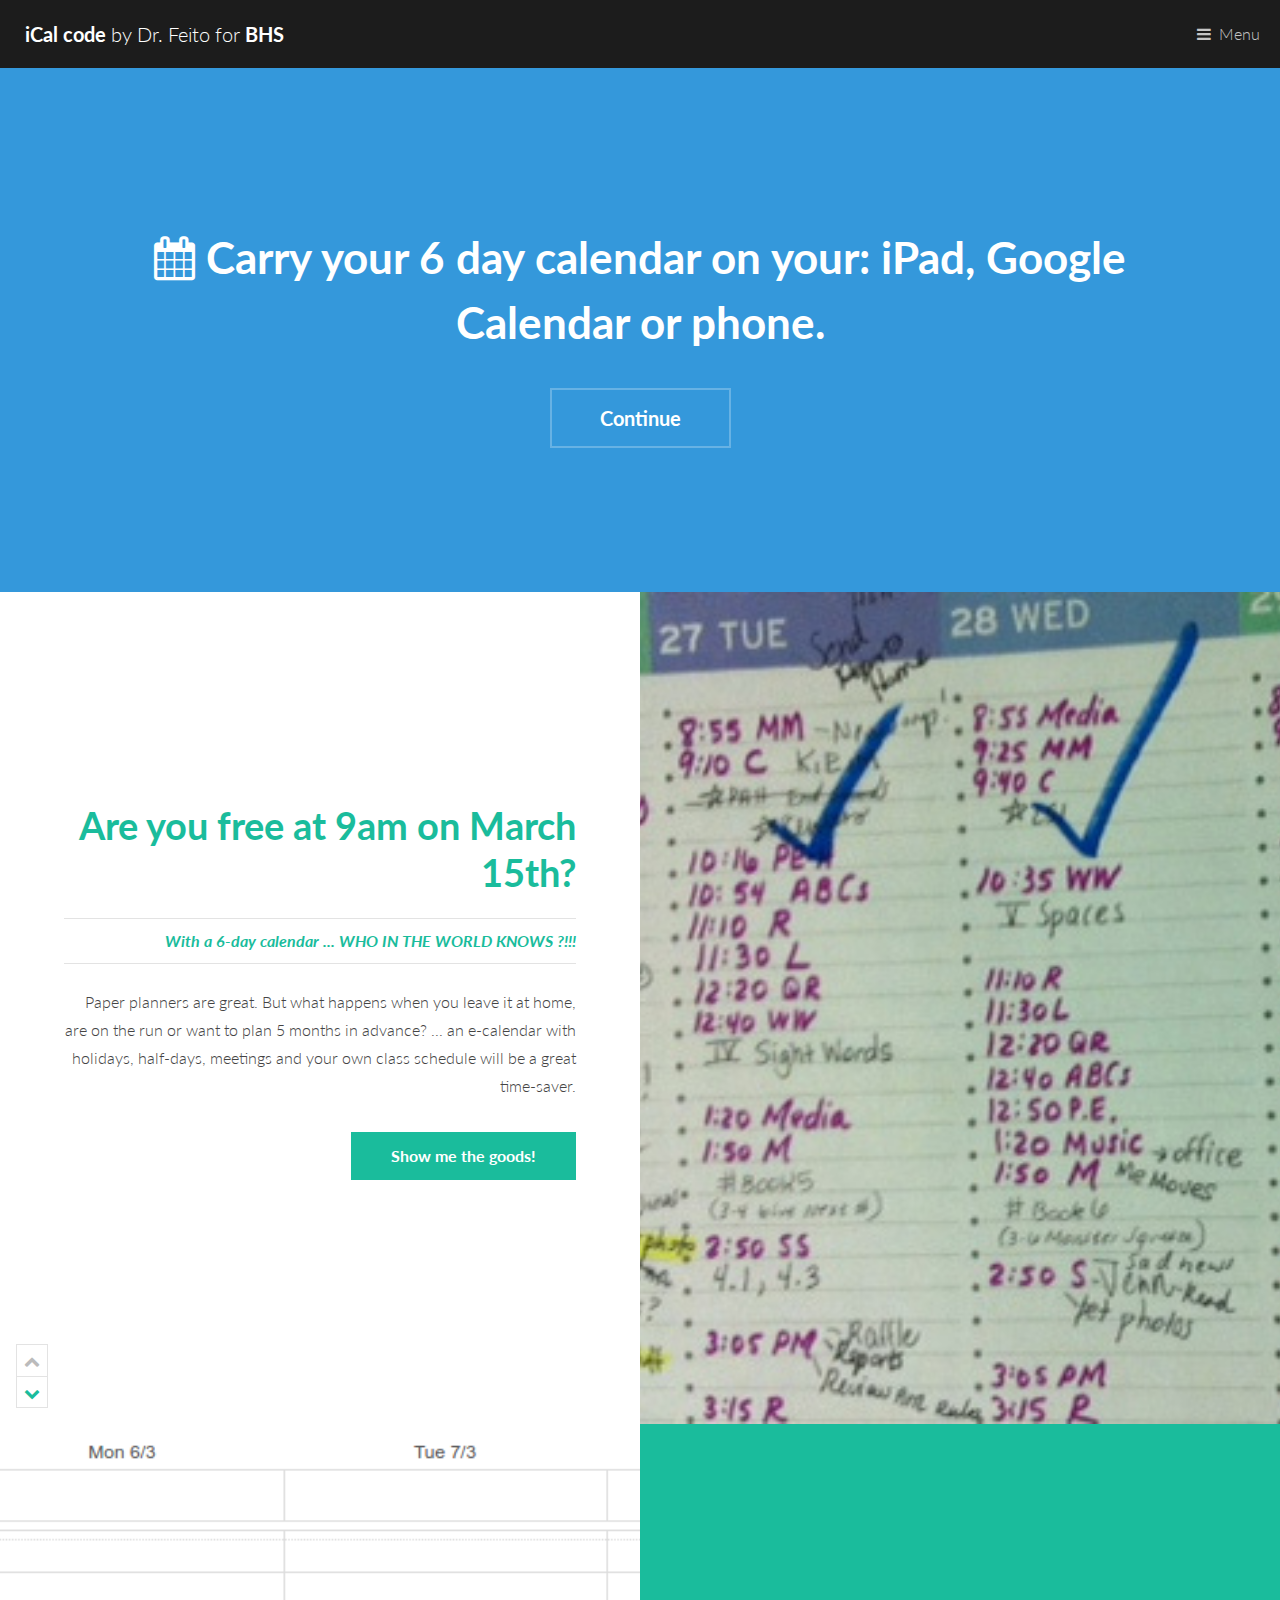
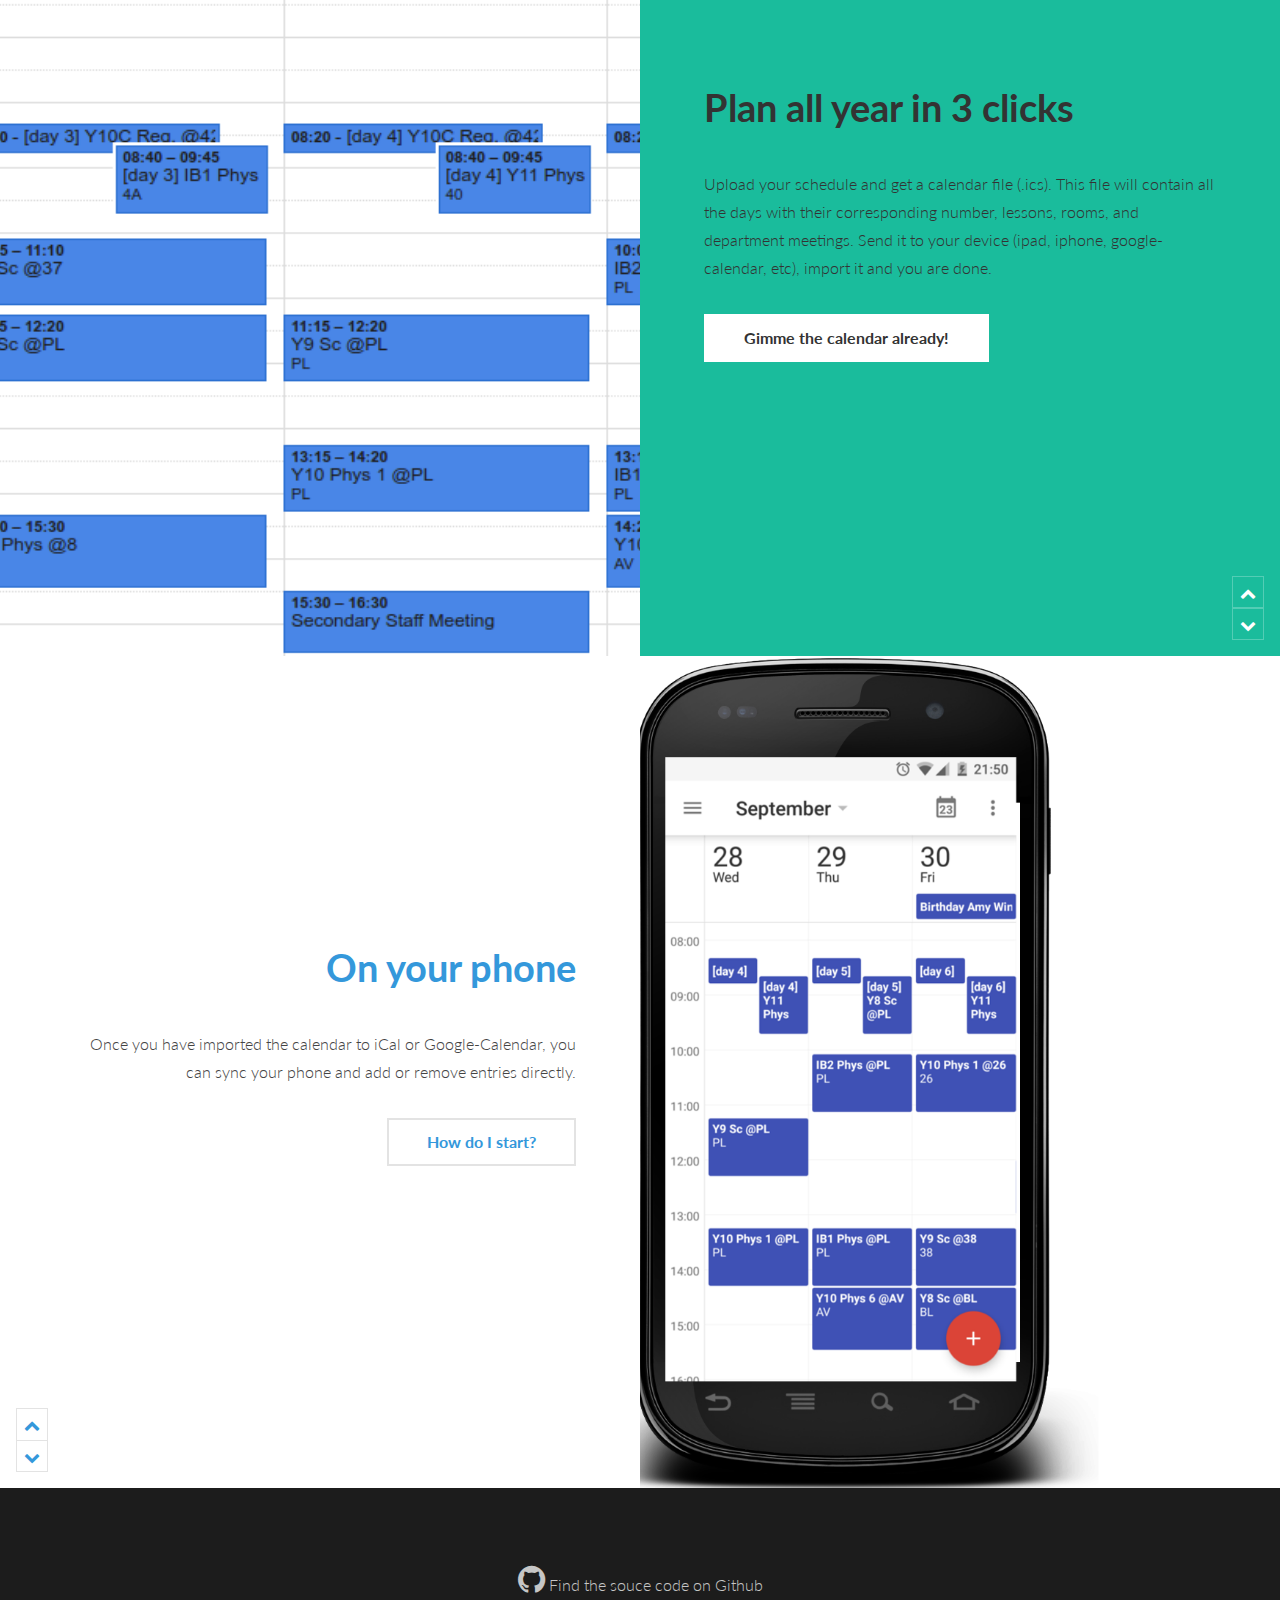
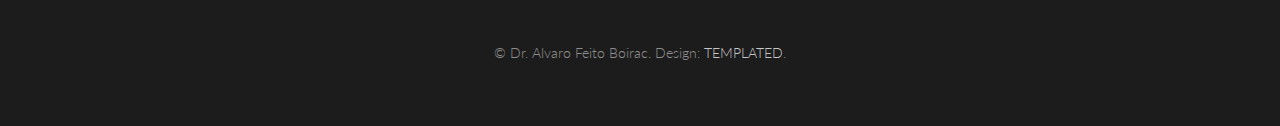
==== index.html @ 14b626ee "first commit of static website" ====
<!DOCTYPE HTML>
<!--
	Binary by TEMPLATED
	templated.co @templatedco
	Released for free under the Creative Commons Attribution 3.0 license (templated.co/license)
-->
<html>
	<head>
		<title>BHS - iCalendar</title>
		<meta charset="utf-8" />
		<meta name="viewport" content="width=device-width, initial-scale=1" />
		<link rel="stylesheet" href="assets/css/main.css" />
	</head>
	<body>

		<!-- Header -->
			<header id="header">
				<a href="index.html" class="logo"><strong>iCal code</strong> by Dr. Feito for <strong>BHS</strong></a>
				<nav>
					<a href="#menu">Menu</a>
				</nav>
			</header>


		<!-- Nav -->
			<nav id="menu">
				<ul class="links">
					<li><a href="/">Home</a></li>
					<li><a href="/get-started/">Get Calendar</a></li>
     				<li><a href="/help/">Help</a></li>
<!-- 					<li><a href="elements.html">Elements</a></li> -->
				</ul>
			</nav>

		<!-- Banner -->
			<section id="banner">
				<div class="inner">
					<h1>
						<span class="icon fa-calendar"></span> Carry your 6 day calendar on your:<br /> iPad, Google Calendar or phone.<br />
					</h1>
					<ul class="actions">
						<li><a href="#one" class="button alt scrolly big">Continue</a></li>
					</ul>
				</div>
			</section>

		<!-- One -->
			<article id="one" class="post style1">
				<div class="image">
					<img src="images/paper_calendar.jpg" alt="" data-position="25% right" />
				</div>
				<div class="content">
					<div class="inner">
						<header>
							<h2>Are you free at 9am on March 15th?</h2>
							<p class="info"><strong>With a 6-day calendar ... WHO IN THE WORLD KNOWS ?!!!</strong></p>
						</header>
						<p>Paper planners are great.  But what happens when you leave it at home, are on the run or want to plan 5 months in advance? ... an e-calendar with holidays, half-days, meetings and your own class schedule will be a great time-saver.</p>
						<ul class="actions">
							<li><a href="#two" class="button scrolly next"> Show me the goods!</a></li>
						</ul>
					</div>
					<div class="postnav">
						<a href="#" class="prev disabled"><span class="icon fa-chevron-up"></span></a>
						<a href="#two" class="scrolly next"><span class="icon fa-chevron-down"></span></a>
					</div>
				</div>
			</article>

		<!-- Two -->
			<article id="two" class="post invert style1 alt">
				<div class="image">
					<img src="images/calendar_google_cal.png" alt="" data-position="10% center" />
				</div>
				<div class="content">
					<div class="inner">
						<header>
							<h2><a href="getting_started.html" style="color:#333;">Plan all year in 3 clicks</a></h2>
<!-- 							<p class="info">3 days ago by <a href="#">Jane Doe</a></p> -->
						</header>
						<p style="color:#333;">Upload your schedule and get a calendar file (.ics).  This file will contain all the days with their corresponding number, lessons, rooms, and department meetings. Send it to your device (ipad, iphone, google-calendar, etc), import it and you are done. </p>
						<ul class="actions">
							<li><a href="getting_started.html" class="button"><span style="color:#333;">Gimme the calendar already!</span></a></li>
						</ul>
					</div>
					<div class="postnav">
						<a href="#one" class="scrolly prev"><span class="icon fa-chevron-up"></span></a>
						<a href="#three" class="scrolly next"><span class="icon fa-chevron-down"></span></a>
					</div>
				</div>
			</article>

		<!-- Three -->
			<article id="three" class="post style2">
				<div class="image">
					<img src="images/android_template.png" alt="" data-position="80% center" />
				</div>
				<div class="content">
					<div class="inner">
						<header>
							<h2><a href="getting_started.html">On your phone</a></h2>
<!-- 							<p class="info">3 days ago by <a href="#">Jane Doe</a></p> -->
						</header>
						<p>Once you have imported the calendar to iCal or Google-Calendar, you can sync your phone and add or remove entries directly.</p>
						<ul class="actions">
							<li><a href="getting_started.html" class="button alt">How do I start?</a></li>
						</ul>
					</div>
					<div class="postnav">
						<a href="#two" class="scrolly prev"><span class="icon fa-chevron-up"></span></a>
						<a href="#four" class="scrolly next"><span class="icon fa-chevron-down"></span></a>
					</div>
				</div>
			</article>

		<!-- Footer -->
			<footer id="footer">
				<ul class="icons">
					<li><a href="#" class="icon fa-github"><span class="label">Github</span></a> <a href="https://github.com/alphydan/bhs-ical"> Find the souce code on Github</a></li>
				</ul>
				<div class="copyright">
					&copy; Dr. Alvaro Feito Boirac. Design: <a href="https://templated.co">TEMPLATED</a>.
				</div>
			</footer>

		<!-- Scripts -->
			<script src="assets/js/jquery.min.js"></script>
			<script src="assets/js/jquery.scrolly.min.js"></script>
			<script src="assets/js/skel.min.js"></script>
			<script src="assets/js/util.js"></script>
			<script src="assets/js/main.js"></script>

	</body>
</html>
---- assets/css/main.css ----
@charset "UTF-8";
@import url(font-awesome.min.css);
@import url("https://fonts.googleapis.com/css?family=Lato:300,700,300italic,700italic");

/*
	Binary by TEMPLATED
	templated.co @templatedco
	Released for free under the Creative Commons Attribution 3.0 license (templated.co/license)
*/

/* Reset */

	html, body, div, span, applet, object, iframe, h1, h2, h3, h4, h5, h6, p, blockquote, pre, a, abbr, acronym, address, big, cite, code, del, dfn, em, img, ins, kbd, q, s, samp, small, strike, strong, sub, sup, tt, var, b, u, i, center, dl, dt, dd, ol, ul, li, fieldset, form, label, legend, table, caption, tbody, tfoot, thead, tr, th, td, article, aside, canvas, details, embed, figure, figcaption, footer, header, hgroup, menu, nav, output, ruby, section, summary, time, mark, audio, video {
		margin: 0;
		padding: 0;
		border: 0;
		font-size: 100%;
		font: inherit;
		vertical-align: baseline;
	}

	article, aside, details, figcaption, figure, footer, header, hgroup, menu, nav, section {
		display: block;
	}

	body {
		line-height: 1;
	}

	ol, ul {
		list-style: none;
	}

	blockquote, q {
		quotes: none;
	}

	blockquote:before, blockquote:after, q:before, q:after {
		content: '';
		content: none;
	}

	table {
		border-collapse: collapse;
		border-spacing: 0;
	}

	body {
		-webkit-text-size-adjust: none;
	}

/* Box Model */

	*, *:before, *:after {
		-moz-box-sizing: border-box;
		-webkit-box-sizing: border-box;
		box-sizing: border-box;
	}

/* Containers */

	.container {
		margin-left: auto;
		margin-right: auto;
	}

	.container.\31 25\25 {
		width: 100%;
		max-width: 100em;
		min-width: 80em;
	}

	.container.\37 5\25 {
		width: 60em;
	}

	.container.\35 0\25 {
		width: 40em;
	}

	.container.\32 5\25 {
		width: 20em;
	}

	.container {
		width: 80em;
	}

	@media screen and (max-width: 1680px) {

		.container.\31 25\25 {
			width: 100%;
			max-width: 100em;
			min-width: 80em;
		}

		.container.\37 5\25 {
			width: 60em;
		}

		.container.\35 0\25 {
			width: 40em;
		}

		.container.\32 5\25 {
			width: 20em;
		}

		.container {
			width: 80em;
		}

	}

	@media screen and (max-width: 1280px) {

		.container.\31 25\25 {
			width: 100%;
			max-width: 81.25em;
			min-width: 65em;
		}

		.container.\37 5\25 {
			width: 48.75em;
		}

		.container.\35 0\25 {
			width: 32.5em;
		}

		.container.\32 5\25 {
			width: 16.25em;
		}

		.container {
			width: 65em;
		}

	}

	@media screen and (max-width: 980px) {

		.container.\31 25\25 {
			width: 100%;
			max-width: 112.5%;
			min-width: 90%;
		}

		.container.\37 5\25 {
			width: 67.5%;
		}

		.container.\35 0\25 {
			width: 45%;
		}

		.container.\32 5\25 {
			width: 22.5%;
		}

		.container {
			width: 90%;
		}

	}

	@media screen and (max-width: 736px) {

		.container.\31 25\25 {
			width: 100%;
			max-width: 112.5%;
			min-width: 90%;
		}

		.container.\37 5\25 {
			width: 67.5%;
		}

		.container.\35 0\25 {
			width: 45%;
		}

		.container.\32 5\25 {
			width: 22.5%;
		}

		.container {
			width: 90% !important;
		}

	}

	@media screen and (max-width: 480px) {

		.container.\31 25\25 {
			width: 100%;
			max-width: 112.5%;
			min-width: 90%;
		}

		.container.\37 5\25 {
			width: 67.5%;
		}

		.container.\35 0\25 {
			width: 45%;
		}

		.container.\32 5\25 {
			width: 22.5%;
		}

		.container {
			width: 90% !important;
		}

	}

/* Grid */

	.row {
		border-bottom: solid 1px transparent;
		-moz-box-sizing: border-box;
		-webkit-box-sizing: border-box;
		box-sizing: border-box;
	}

	.row > * {
		float: left;
		-moz-box-sizing: border-box;
		-webkit-box-sizing: border-box;
		box-sizing: border-box;
	}

	.row:after, .row:before {
		content: '';
		display: block;
		clear: both;
		height: 0;
	}

	.row.uniform > * > :first-child {
		margin-top: 0;
	}

	.row.uniform > * > :last-child {
		margin-bottom: 0;
	}

	.row.\30 \25 > * {
		padding: 0 0 0 0em;
	}

	.row.\30 \25 {
		margin: 0 0 -1px 0em;
	}

	.row.uniform.\30 \25 > * {
		padding: 0em 0 0 0em;
	}

	.row.uniform.\30 \25 {
		margin: 0em 0 -1px 0em;
	}

	.row > * {
		padding: 0 0 0 2em;
	}

	.row {
		margin: 0 0 -1px -2em;
	}

	.row.uniform > * {
		padding: 2em 0 0 2em;
	}

	.row.uniform {
		margin: -2em 0 -1px -2em;
	}

	.row.\32 00\25 > * {
		padding: 0 0 0 4em;
	}

	.row.\32 00\25 {
		margin: 0 0 -1px -4em;
	}

	.row.uniform.\32 00\25 > * {
		padding: 4em 0 0 4em;
	}

	.row.uniform.\32 00\25 {
		margin: -4em 0 -1px -4em;
	}

	.row.\31 50\25 > * {
		padding: 0 0 0 3em;
	}

	.row.\31 50\25 {
		margin: 0 0 -1px -3em;
	}

	.row.uniform.\31 50\25 > * {
		padding: 3em 0 0 3em;
	}

	.row.uniform.\31 50\25 {
		margin: -3em 0 -1px -3em;
	}

	.row.\35 0\25 > * {
		padding: 0 0 0 1em;
	}

	.row.\35 0\25 {
		margin: 0 0 -1px -1em;
	}

	.row.uniform.\35 0\25 > * {
		padding: 1em 0 0 1em;
	}

	.row.uniform.\35 0\25 {
		margin: -1em 0 -1px -1em;
	}

	.row.\32 5\25 > * {
		padding: 0 0 0 0.5em;
	}

	.row.\32 5\25 {
		margin: 0 0 -1px -0.5em;
	}

	.row.uniform.\32 5\25 > * {
		padding: 0.5em 0 0 0.5em;
	}

	.row.uniform.\32 5\25 {
		margin: -0.5em 0 -1px -0.5em;
	}

	.\31 2u, .\31 2u\24 {
		width: 100%;
		clear: none;
		margin-left: 0;
	}

	.\31 1u, .\31 1u\24 {
		width: 91.6666666667%;
		clear: none;
		margin-left: 0;
	}

	.\31 0u, .\31 0u\24 {
		width: 83.3333333333%;
		clear: none;
		margin-left: 0;
	}

	.\39 u, .\39 u\24 {
		width: 75%;
		clear: none;
		margin-left: 0;
	}

	.\38 u, .\38 u\24 {
		width: 66.6666666667%;
		clear: none;
		margin-left: 0;
	}

	.\37 u, .\37 u\24 {
		width: 58.3333333333%;
		clear: none;
		margin-left: 0;
	}

	.\36 u, .\36 u\24 {
		width: 50%;
		clear: none;
		margin-left: 0;
	}

	.\35 u, .\35 u\24 {
		width: 41.6666666667%;
		clear: none;
		margin-left: 0;
	}

	.\34 u, .\34 u\24 {
		width: 33.3333333333%;
		clear: none;
		margin-left: 0;
	}

	.\33 u, .\33 u\24 {
		width: 25%;
		clear: none;
		margin-left: 0;
	}

	.\32 u, .\32 u\24 {
		width: 16.6666666667%;
		clear: none;
		margin-left: 0;
	}

	.\31 u, .\31 u\24 {
		width: 8.3333333333%;
		clear: none;
		margin-left: 0;
	}

	.\31 2u\24 + *,
	.\31 1u\24 + *,
	.\31 0u\24 + *,
	.\39 u\24 + *,
	.\38 u\24 + *,
	.\37 u\24 + *,
	.\36 u\24 + *,
	.\35 u\24 + *,
	.\34 u\24 + *,
	.\33 u\24 + *,
	.\32 u\24 + *,
	.\31 u\24 + * {
		clear: left;
	}

	.\-11u {
		margin-left: 91.66667%;
	}

	.\-10u {
		margin-left: 83.33333%;
	}

	.\-9u {
		margin-left: 75%;
	}

	.\-8u {
		margin-left: 66.66667%;
	}

	.\-7u {
		margin-left: 58.33333%;
	}

	.\-6u {
		margin-left: 50%;
	}

	.\-5u {
		margin-left: 41.66667%;
	}

	.\-4u {
		margin-left: 33.33333%;
	}

	.\-3u {
		margin-left: 25%;
	}

	.\-2u {
		margin-left: 16.66667%;
	}

	.\-1u {
		margin-left: 8.33333%;
	}

	@media screen and (max-width: 1680px) {

		.row > * {
			padding: 0 0 0 2em;
		}

		.row {
			margin: 0 0 -1px -2em;
		}

		.row.uniform > * {
			padding: 2em 0 0 2em;
		}

		.row.uniform {
			margin: -2em 0 -1px -2em;
		}

		.row.\32 00\25 > * {
			padding: 0 0 0 4em;
		}

		.row.\32 00\25 {
			margin: 0 0 -1px -4em;
		}

		.row.uniform.\32 00\25 > * {
			padding: 4em 0 0 4em;
		}

		.row.uniform.\32 00\25 {
			margin: -4em 0 -1px -4em;
		}

		.row.\31 50\25 > * {
			padding: 0 0 0 3em;
		}

		.row.\31 50\25 {
			margin: 0 0 -1px -3em;
		}

		.row.uniform.\31 50\25 > * {
			padding: 3em 0 0 3em;
		}

		.row.uniform.\31 50\25 {
			margin: -3em 0 -1px -3em;
		}

		.row.\35 0\25 > * {
			padding: 0 0 0 1em;
		}

		.row.\35 0\25 {
			margin: 0 0 -1px -1em;
		}

		.row.uniform.\35 0\25 > * {
			padding: 1em 0 0 1em;
		}

		.row.uniform.\35 0\25 {
			margin: -1em 0 -1px -1em;
		}

		.row.\32 5\25 > * {
			padding: 0 0 0 0.5em;
		}

		.row.\32 5\25 {
			margin: 0 0 -1px -0.5em;
		}

		.row.uniform.\32 5\25 > * {
			padding: 0.5em 0 0 0.5em;
		}

		.row.uniform.\32 5\25 {
			margin: -0.5em 0 -1px -0.5em;
		}

		.\31 2u\28xlarge\29, .\31 2u\24\28xlarge\29 {
			width: 100%;
			clear: none;
			margin-left: 0;
		}

		.\31 1u\28xlarge\29, .\31 1u\24\28xlarge\29 {
			width: 91.6666666667%;
			clear: none;
			margin-left: 0;
		}

		.\31 0u\28xlarge\29, .\31 0u\24\28xlarge\29 {
			width: 83.3333333333%;
			clear: none;
			margin-left: 0;
		}

		.\39 u\28xlarge\29, .\39 u\24\28xlarge\29 {
			width: 75%;
			clear: none;
			margin-left: 0;
		}

		.\38 u\28xlarge\29, .\38 u\24\28xlarge\29 {
			width: 66.6666666667%;
			clear: none;
			margin-left: 0;
		}

		.\37 u\28xlarge\29, .\37 u\24\28xlarge\29 {
			width: 58.3333333333%;
			clear: none;
			margin-left: 0;
		}

		.\36 u\28xlarge\29, .\36 u\24\28xlarge\29 {
			width: 50%;
			clear: none;
			margin-left: 0;
		}

		.\35 u\28xlarge\29, .\35 u\24\28xlarge\29 {
			width: 41.6666666667%;
			clear: none;
			margin-left: 0;
		}

		.\34 u\28xlarge\29, .\34 u\24\28xlarge\29 {
			width: 33.3333333333%;
			clear: none;
			margin-left: 0;
		}

		.\33 u\28xlarge\29, .\33 u\24\28xlarge\29 {
			width: 25%;
			clear: none;
			margin-left: 0;
		}

		.\32 u\28xlarge\29, .\32 u\24\28xlarge\29 {
			width: 16.6666666667%;
			clear: none;
			margin-left: 0;
		}

		.\31 u\28xlarge\29, .\31 u\24\28xlarge\29 {
			width: 8.3333333333%;
			clear: none;
			margin-left: 0;
		}

		.\31 2u\24\28xlarge\29 + *,
		.\31 1u\24\28xlarge\29 + *,
		.\31 0u\24\28xlarge\29 + *,
		.\39 u\24\28xlarge\29 + *,
		.\38 u\24\28xlarge\29 + *,
		.\37 u\24\28xlarge\29 + *,
		.\36 u\24\28xlarge\29 + *,
		.\35 u\24\28xlarge\29 + *,
		.\34 u\24\28xlarge\29 + *,
		.\33 u\24\28xlarge\29 + *,
		.\32 u\24\28xlarge\29 + *,
		.\31 u\24\28xlarge\29 + * {
			clear: left;
		}

		.\-11u\28xlarge\29 {
			margin-left: 91.66667%;
		}

		.\-10u\28xlarge\29 {
			margin-left: 83.33333%;
		}

		.\-9u\28xlarge\29 {
			margin-left: 75%;
		}

		.\-8u\28xlarge\29 {
			margin-left: 66.66667%;
		}

		.\-7u\28xlarge\29 {
			margin-left: 58.33333%;
		}

		.\-6u\28xlarge\29 {
			margin-left: 50%;
		}

		.\-5u\28xlarge\29 {
			margin-left: 41.66667%;
		}

		.\-4u\28xlarge\29 {
			margin-left: 33.33333%;
		}

		.\-3u\28xlarge\29 {
			margin-left: 25%;
		}

		.\-2u\28xlarge\29 {
			margin-left: 16.66667%;
		}

		.\-1u\28xlarge\29 {
			margin-left: 8.33333%;
		}

	}

	@media screen and (max-width: 1280px) {

		.row > * {
			padding: 0 0 0 1.5em;
		}

		.row {
			margin: 0 0 -1px -1.5em;
		}

		.row.uniform > * {
			padding: 1.5em 0 0 1.5em;
		}

		.row.uniform {
			margin: -1.5em 0 -1px -1.5em;
		}

		.row.\32 00\25 > * {
			padding: 0 0 0 3em;
		}

		.row.\32 00\25 {
			margin: 0 0 -1px -3em;
		}

		.row.uniform.\32 00\25 > * {
			padding: 3em 0 0 3em;
		}

		.row.uniform.\32 00\25 {
			margin: -3em 0 -1px -3em;
		}

		.row.\31 50\25 > * {
			padding: 0 0 0 2.25em;
		}

		.row.\31 50\25 {
			margin: 0 0 -1px -2.25em;
		}

		.row.uniform.\31 50\25 > * {
			padding: 2.25em 0 0 2.25em;
		}

		.row.uniform.\31 50\25 {
			margin: -2.25em 0 -1px -2.25em;
		}

		.row.\35 0\25 > * {
			padding: 0 0 0 0.75em;
		}

		.row.\35 0\25 {
			margin: 0 0 -1px -0.75em;
		}

		.row.uniform.\35 0\25 > * {
			padding: 0.75em 0 0 0.75em;
		}

		.row.uniform.\35 0\25 {
			margin: -0.75em 0 -1px -0.75em;
		}

		.row.\32 5\25 > * {
			padding: 0 0 0 0.375em;
		}

		.row.\32 5\25 {
			margin: 0 0 -1px -0.375em;
		}

		.row.uniform.\32 5\25 > * {
			padding: 0.375em 0 0 0.375em;
		}

		.row.uniform.\32 5\25 {
			margin: -0.375em 0 -1px -0.375em;
		}

		.\31 2u\28large\29, .\31 2u\24\28large\29 {
			width: 100%;
			clear: none;
			margin-left: 0;
		}

		.\31 1u\28large\29, .\31 1u\24\28large\29 {
			width: 91.6666666667%;
			clear: none;
			margin-left: 0;
		}

		.\31 0u\28large\29, .\31 0u\24\28large\29 {
			width: 83.3333333333%;
			clear: none;
			margin-left: 0;
		}

		.\39 u\28large\29, .\39 u\24\28large\29 {
			width: 75%;
			clear: none;
			margin-left: 0;
		}

		.\38 u\28large\29, .\38 u\24\28large\29 {
			width: 66.6666666667%;
			clear: none;
			margin-left: 0;
		}

		.\37 u\28large\29, .\37 u\24\28large\29 {
			width: 58.3333333333%;
			clear: none;
			margin-left: 0;
		}

		.\36 u\28large\29, .\36 u\24\28large\29 {
			width: 50%;
			clear: none;
			margin-left: 0;
		}

		.\35 u\28large\29, .\35 u\24\28large\29 {
			width: 41.6666666667%;
			clear: none;
			margin-left: 0;
		}

		.\34 u\28large\29, .\34 u\24\28large\29 {
			width: 33.3333333333%;
			clear: none;
			margin-left: 0;
		}

		.\33 u\28large\29, .\33 u\24\28large\29 {
			width: 25%;
			clear: none;
			margin-left: 0;
		}

		.\32 u\28large\29, .\32 u\24\28large\29 {
			width: 16.6666666667%;
			clear: none;
			margin-left: 0;
		}

		.\31 u\28large\29, .\31 u\24\28large\29 {
			width: 8.3333333333%;
			clear: none;
			margin-left: 0;
		}

		.\31 2u\24\28large\29 + *,
		.\31 1u\24\28large\29 + *,
		.\31 0u\24\28large\29 + *,
		.\39 u\24\28large\29 + *,
		.\38 u\24\28large\29 + *,
		.\37 u\24\28large\29 + *,
		.\36 u\24\28large\29 + *,
		.\35 u\24\28large\29 + *,
		.\34 u\24\28large\29 + *,
		.\33 u\24\28large\29 + *,
		.\32 u\24\28large\29 + *,
		.\31 u\24\28large\29 + * {
			clear: left;
		}

		.\-11u\28large\29 {
			margin-left: 91.66667%;
		}

		.\-10u\28large\29 {
			margin-left: 83.33333%;
		}

		.\-9u\28large\29 {
			margin-left: 75%;
		}

		.\-8u\28large\29 {
			margin-left: 66.66667%;
		}

		.\-7u\28large\29 {
			margin-left: 58.33333%;
		}

		.\-6u\28large\29 {
			margin-left: 50%;
		}

		.\-5u\28large\29 {
			margin-left: 41.66667%;
		}

		.\-4u\28large\29 {
			margin-left: 33.33333%;
		}

		.\-3u\28large\29 {
			margin-left: 25%;
		}

		.\-2u\28large\29 {
			margin-left: 16.66667%;
		}

		.\-1u\28large\29 {
			margin-left: 8.33333%;
		}

	}

	@media screen and (max-width: 980px) {

		.row > * {
			padding: 0 0 0 1.5em;
		}

		.row {
			margin: 0 0 -1px -1.5em;
		}

		.row.uniform > * {
			padding: 1.5em 0 0 1.5em;
		}

		.row.uniform {
			margin: -1.5em 0 -1px -1.5em;
		}

		.row.\32 00\25 > * {
			padding: 0 0 0 3em;
		}

		.row.\32 00\25 {
			margin: 0 0 -1px -3em;
		}

		.row.uniform.\32 00\25 > * {
			padding: 3em 0 0 3em;
		}

		.row.uniform.\32 00\25 {
			margin: -3em 0 -1px -3em;
		}

		.row.\31 50\25 > * {
			padding: 0 0 0 2.25em;
		}

		.row.\31 50\25 {
			margin: 0 0 -1px -2.25em;
		}

		.row.uniform.\31 50\25 > * {
			padding: 2.25em 0 0 2.25em;
		}

		.row.uniform.\31 50\25 {
			margin: -2.25em 0 -1px -2.25em;
		}

		.row.\35 0\25 > * {
			padding: 0 0 0 0.75em;
		}

		.row.\35 0\25 {
			margin: 0 0 -1px -0.75em;
		}

		.row.uniform.\35 0\25 > * {
			padding: 0.75em 0 0 0.75em;
		}

		.row.uniform.\35 0\25 {
			margin: -0.75em 0 -1px -0.75em;
		}

		.row.\32 5\25 > * {
			padding: 0 0 0 0.375em;
		}

		.row.\32 5\25 {
			margin: 0 0 -1px -0.375em;
		}

		.row.uniform.\32 5\25 > * {
			padding: 0.375em 0 0 0.375em;
		}

		.row.uniform.\32 5\25 {
			margin: -0.375em 0 -1px -0.375em;
		}

		.\31 2u\28medium\29, .\31 2u\24\28medium\29 {
			width: 100%;
			clear: none;
			margin-left: 0;
		}

		.\31 1u\28medium\29, .\31 1u\24\28medium\29 {
			width: 91.6666666667%;
			clear: none;
			margin-left: 0;
		}

		.\31 0u\28medium\29, .\31 0u\24\28medium\29 {
			width: 83.3333333333%;
			clear: none;
			margin-left: 0;
		}

		.\39 u\28medium\29, .\39 u\24\28medium\29 {
			width: 75%;
			clear: none;
			margin-left: 0;
		}

		.\38 u\28medium\29, .\38 u\24\28medium\29 {
			width: 66.6666666667%;
			clear: none;
			margin-left: 0;
		}

		.\37 u\28medium\29, .\37 u\24\28medium\29 {
			width: 58.3333333333%;
			clear: none;
			margin-left: 0;
		}

		.\36 u\28medium\29, .\36 u\24\28medium\29 {
			width: 50%;
			clear: none;
			margin-left: 0;
		}

		.\35 u\28medium\29, .\35 u\24\28medium\29 {
			width: 41.6666666667%;
			clear: none;
			margin-left: 0;
		}

		.\34 u\28medium\29, .\34 u\24\28medium\29 {
			width: 33.3333333333%;
			clear: none;
			margin-left: 0;
		}

		.\33 u\28medium\29, .\33 u\24\28medium\29 {
			width: 25%;
			clear: none;
			margin-left: 0;
		}

		.\32 u\28medium\29, .\32 u\24\28medium\29 {
			width: 16.6666666667%;
			clear: none;
			margin-left: 0;
		}

		.\31 u\28medium\29, .\31 u\24\28medium\29 {
			width: 8.3333333333%;
			clear: none;
			margin-left: 0;
		}

		.\31 2u\24\28medium\29 + *,
		.\31 1u\24\28medium\29 + *,
		.\31 0u\24\28medium\29 + *,
		.\39 u\24\28medium\29 + *,
		.\38 u\24\28medium\29 + *,
		.\37 u\24\28medium\29 + *,
		.\36 u\24\28medium\29 + *,
		.\35 u\24\28medium\29 + *,
		.\34 u\24\28medium\29 + *,
		.\33 u\24\28medium\29 + *,
		.\32 u\24\28medium\29 + *,
		.\31 u\24\28medium\29 + * {
			clear: left;
		}

		.\-11u\28medium\29 {
			margin-left: 91.66667%;
		}

		.\-10u\28medium\29 {
			margin-left: 83.33333%;
		}

		.\-9u\28medium\29 {
			margin-left: 75%;
		}

		.\-8u\28medium\29 {
			margin-left: 66.66667%;
		}

		.\-7u\28medium\29 {
			margin-left: 58.33333%;
		}

		.\-6u\28medium\29 {
			margin-left: 50%;
		}

		.\-5u\28medium\29 {
			margin-left: 41.66667%;
		}

		.\-4u\28medium\29 {
			margin-left: 33.33333%;
		}

		.\-3u\28medium\29 {
			margin-left: 25%;
		}

		.\-2u\28medium\29 {
			margin-left: 16.66667%;
		}

		.\-1u\28medium\29 {
			margin-left: 8.33333%;
		}

	}

	@media screen and (max-width: 736px) {

		.row > * {
			padding: 0 0 0 1.25em;
		}

		.row {
			margin: 0 0 -1px -1.25em;
		}

		.row.uniform > * {
			padding: 1.25em 0 0 1.25em;
		}

		.row.uniform {
			margin: -1.25em 0 -1px -1.25em;
		}

		.row.\32 00\25 > * {
			padding: 0 0 0 2.5em;
		}

		.row.\32 00\25 {
			margin: 0 0 -1px -2.5em;
		}

		.row.uniform.\32 00\25 > * {
			padding: 2.5em 0 0 2.5em;
		}

		.row.uniform.\32 00\25 {
			margin: -2.5em 0 -1px -2.5em;
		}

		.row.\31 50\25 > * {
			padding: 0 0 0 1.875em;
		}

		.row.\31 50\25 {
			margin: 0 0 -1px -1.875em;
		}

		.row.uniform.\31 50\25 > * {
			padding: 1.875em 0 0 1.875em;
		}

		.row.uniform.\31 50\25 {
			margin: -1.875em 0 -1px -1.875em;
		}

		.row.\35 0\25 > * {
			padding: 0 0 0 0.625em;
		}

		.row.\35 0\25 {
			margin: 0 0 -1px -0.625em;
		}

		.row.uniform.\35 0\25 > * {
			padding: 0.625em 0 0 0.625em;
		}

		.row.uniform.\35 0\25 {
			margin: -0.625em 0 -1px -0.625em;
		}

		.row.\32 5\25 > * {
			padding: 0 0 0 0.3125em;
		}

		.row.\32 5\25 {
			margin: 0 0 -1px -0.3125em;
		}

		.row.uniform.\32 5\25 > * {
			padding: 0.3125em 0 0 0.3125em;
		}

		.row.uniform.\32 5\25 {
			margin: -0.3125em 0 -1px -0.3125em;
		}

		.\31 2u\28small\29, .\31 2u\24\28small\29 {
			width: 100%;
			clear: none;
			margin-left: 0;
		}

		.\31 1u\28small\29, .\31 1u\24\28small\29 {
			width: 91.6666666667%;
			clear: none;
			margin-left: 0;
		}

		.\31 0u\28small\29, .\31 0u\24\28small\29 {
			width: 83.3333333333%;
			clear: none;
			margin-left: 0;
		}

		.\39 u\28small\29, .\39 u\24\28small\29 {
			width: 75%;
			clear: none;
			margin-left: 0;
		}

		.\38 u\28small\29, .\38 u\24\28small\29 {
			width: 66.6666666667%;
			clear: none;
			margin-left: 0;
		}

		.\37 u\28small\29, .\37 u\24\28small\29 {
			width: 58.3333333333%;
			clear: none;
			margin-left: 0;
		}

		.\36 u\28small\29, .\36 u\24\28small\29 {
			width: 50%;
			clear: none;
			margin-left: 0;
		}

		.\35 u\28small\29, .\35 u\24\28small\29 {
			width: 41.6666666667%;
			clear: none;
			margin-left: 0;
		}

		.\34 u\28small\29, .\34 u\24\28small\29 {
			width: 33.3333333333%;
			clear: none;
			margin-left: 0;
		}

		.\33 u\28small\29, .\33 u\24\28small\29 {
			width: 25%;
			clear: none;
			margin-left: 0;
		}

		.\32 u\28small\29, .\32 u\24\28small\29 {
			width: 16.6666666667%;
			clear: none;
			margin-left: 0;
		}

		.\31 u\28small\29, .\31 u\24\28small\29 {
			width: 8.3333333333%;
			clear: none;
			margin-left: 0;
		}

		.\31 2u\24\28small\29 + *,
		.\31 1u\24\28small\29 + *,
		.\31 0u\24\28small\29 + *,
		.\39 u\24\28small\29 + *,
		.\38 u\24\28small\29 + *,
		.\37 u\24\28small\29 + *,
		.\36 u\24\28small\29 + *,
		.\35 u\24\28small\29 + *,
		.\34 u\24\28small\29 + *,
		.\33 u\24\28small\29 + *,
		.\32 u\24\28small\29 + *,
		.\31 u\24\28small\29 + * {
			clear: left;
		}

		.\-11u\28small\29 {
			margin-left: 91.66667%;
		}

		.\-10u\28small\29 {
			margin-left: 83.33333%;
		}

		.\-9u\28small\29 {
			margin-left: 75%;
		}

		.\-8u\28small\29 {
			margin-left: 66.66667%;
		}

		.\-7u\28small\29 {
			margin-left: 58.33333%;
		}

		.\-6u\28small\29 {
			margin-left: 50%;
		}

		.\-5u\28small\29 {
			margin-left: 41.66667%;
		}

		.\-4u\28small\29 {
			margin-left: 33.33333%;
		}

		.\-3u\28small\29 {
			margin-left: 25%;
		}

		.\-2u\28small\29 {
			margin-left: 16.66667%;
		}

		.\-1u\28small\29 {
			margin-left: 8.33333%;
		}

	}

	@media screen and (max-width: 480px) {

		.row > * {
			padding: 0 0 0 1.25em;
		}

		.row {
			margin: 0 0 -1px -1.25em;
		}

		.row.uniform > * {
			padding: 1.25em 0 0 1.25em;
		}

		.row.uniform {
			margin: -1.25em 0 -1px -1.25em;
		}

		.row.\32 00\25 > * {
			padding: 0 0 0 2.5em;
		}

		.row.\32 00\25 {
			margin: 0 0 -1px -2.5em;
		}

		.row.uniform.\32 00\25 > * {
			padding: 2.5em 0 0 2.5em;
		}

		.row.uniform.\32 00\25 {
			margin: -2.5em 0 -1px -2.5em;
		}

		.row.\31 50\25 > * {
			padding: 0 0 0 1.875em;
		}

		.row.\31 50\25 {
			margin: 0 0 -1px -1.875em;
		}

		.row.uniform.\31 50\25 > * {
			padding: 1.875em 0 0 1.875em;
		}

		.row.uniform.\31 50\25 {
			margin: -1.875em 0 -1px -1.875em;
		}

		.row.\35 0\25 > * {
			padding: 0 0 0 0.625em;
		}

		.row.\35 0\25 {
			margin: 0 0 -1px -0.625em;
		}

		.row.uniform.\35 0\25 > * {
			padding: 0.625em 0 0 0.625em;
		}

		.row.uniform.\35 0\25 {
			margin: -0.625em 0 -1px -0.625em;
		}

		.row.\32 5\25 > * {
			padding: 0 0 0 0.3125em;
		}

		.row.\32 5\25 {
			margin: 0 0 -1px -0.3125em;
		}

		.row.uniform.\32 5\25 > * {
			padding: 0.3125em 0 0 0.3125em;
		}

		.row.uniform.\32 5\25 {
			margin: -0.3125em 0 -1px -0.3125em;
		}

		.\31 2u\28xsmall\29, .\31 2u\24\28xsmall\29 {
			width: 100%;
			clear: none;
			margin-left: 0;
		}

		.\31 1u\28xsmall\29, .\31 1u\24\28xsmall\29 {
			width: 91.6666666667%;
			clear: none;
			margin-left: 0;
		}

		.\31 0u\28xsmall\29, .\31 0u\24\28xsmall\29 {
			width: 83.3333333333%;
			clear: none;
			margin-left: 0;
		}

		.\39 u\28xsmall\29, .\39 u\24\28xsmall\29 {
			width: 75%;
			clear: none;
			margin-left: 0;
		}

		.\38 u\28xsmall\29, .\38 u\24\28xsmall\29 {
			width: 66.6666666667%;
			clear: none;
			margin-left: 0;
		}

		.\37 u\28xsmall\29, .\37 u\24\28xsmall\29 {
			width: 58.3333333333%;
			clear: none;
			margin-left: 0;
		}

		.\36 u\28xsmall\29, .\36 u\24\28xsmall\29 {
			width: 50%;
			clear: none;
			margin-left: 0;
		}

		.\35 u\28xsmall\29, .\35 u\24\28xsmall\29 {
			width: 41.6666666667%;
			clear: none;
			margin-left: 0;
		}

		.\34 u\28xsmall\29, .\34 u\24\28xsmall\29 {
			width: 33.3333333333%;
			clear: none;
			margin-left: 0;
		}

		.\33 u\28xsmall\29, .\33 u\24\28xsmall\29 {
			width: 25%;
			clear: none;
			margin-left: 0;
		}

		.\32 u\28xsmall\29, .\32 u\24\28xsmall\29 {
			width: 16.6666666667%;
			clear: none;
			margin-left: 0;
		}

		.\31 u\28xsmall\29, .\31 u\24\28xsmall\29 {
			width: 8.3333333333%;
			clear: none;
			margin-left: 0;
		}

		.\31 2u\24\28xsmall\29 + *,
		.\31 1u\24\28xsmall\29 + *,
		.\31 0u\24\28xsmall\29 + *,
		.\39 u\24\28xsmall\29 + *,
		.\38 u\24\28xsmall\29 + *,
		.\37 u\24\28xsmall\29 + *,
		.\36 u\24\28xsmall\29 + *,
		.\35 u\24\28xsmall\29 + *,
		.\34 u\24\28xsmall\29 + *,
		.\33 u\24\28xsmall\29 + *,
		.\32 u\24\28xsmall\29 + *,
		.\31 u\24\28xsmall\29 + * {
			clear: left;
		}

		.\-11u\28xsmall\29 {
			margin-left: 91.66667%;
		}

		.\-10u\28xsmall\29 {
			margin-left: 83.33333%;
		}

		.\-9u\28xsmall\29 {
			margin-left: 75%;
		}

		.\-8u\28xsmall\29 {
			margin-left: 66.66667%;
		}

		.\-7u\28xsmall\29 {
			margin-left: 58.33333%;
		}

		.\-6u\28xsmall\29 {
			margin-left: 50%;
		}

		.\-5u\28xsmall\29 {
			margin-left: 41.66667%;
		}

		.\-4u\28xsmall\29 {
			margin-left: 33.33333%;
		}

		.\-3u\28xsmall\29 {
			margin-left: 25%;
		}

		.\-2u\28xsmall\29 {
			margin-left: 16.66667%;
		}

		.\-1u\28xsmall\29 {
			margin-left: 8.33333%;
		}

	}

/* Basic */

	@-ms-viewport {
		width: device-width;
	}

	body {
		-ms-overflow-style: scrollbar;
	}

	@media screen and (max-width: 480px) {

		html, body {
			min-width: 320px;
		}

	}

	body {
		background: #fff;
	}

		body.is-loading *, body.is-loading *:before, body.is-loading *:after {
			-moz-animation: none !important;
			-webkit-animation: none !important;
			-ms-animation: none !important;
			animation: none !important;
			-moz-transition: none !important;
			-webkit-transition: none !important;
			-ms-transition: none !important;
			transition: none !important;
		}

/* Type */

	body {
		background-color: #fff;
		color: #444;
	}

	body, input, select, textarea {
		font-family: "Lato", Arial, Helvetica, sans-serif;
		font-size: 16pt;
		font-weight: 300;
		line-height: 1.75;
	}

		@media screen and (max-width: 1680px) {

			body, input, select, textarea {
				font-size: 13pt;
			}

		}

		@media screen and (max-width: 1280px) {

			body, input, select, textarea {
				font-size: 12pt;
			}

		}

	a {
		text-decoration: none;
	}

		a:hover {
			text-decoration: underline;
		}

	strong, b {
		font-weight: 700;
	}

	em, i {
		font-style: italic;
	}

	p {
		margin: 0 0 2em 0;
	}

	h1, h2, h3, h4, h5, h6 {
		font-weight: 700;
		line-height: 1.25;
		margin: 0 0 1em 0;
	}

		h1 a, h2 a, h3 a, h4 a, h5 a, h6 a {
			color: inherit;
		}

	h1 {
		font-size: 2.35em;
	}

	h2 {
		font-size: 1.75em;
	}

	h3 {
		font-size: 1.35em;
	}

	h4 {
		font-size: 1.1em;
	}

	h5 {
		font-size: 0.9em;
	}

	h6 {
		font-size: 0.7em;
	}

	sub {
		font-size: 0.8em;
		position: relative;
		top: 0.5em;
	}

	sup {
		font-size: 0.8em;
		position: relative;
		top: -0.5em;
	}

	blockquote {
		border-left: solid 4px;
		font-style: italic;
		margin: 0 0 2em 0;
		padding: 0.5em 0 0.5em 2em;
	}

	code {
		border-radius: 0;
		border: solid 1px;
		font-family: "Courier New", monospace;
		font-size: 0.9em;
		margin: 0 0.25em;
		padding: 0.25em 0.65em;
	}

	pre {
		-webkit-overflow-scrolling: touch;
		font-family: "Courier New", monospace;
		font-size: 0.9em;
		margin: 0 0 2em 0;
	}

		pre code {
			display: block;
			line-height: 1.75;
			padding: 1em 1.5em;
			overflow-x: auto;
		}

	hr {
		border: 0;
		border-bottom: solid 1px;
		margin: 2em 0;
	}

		hr.major {
			margin: 3em 0;
		}

	.align-left {
		text-align: left;
	}

	.align-center {
		text-align: center;
	}

	.align-right {
		text-align: right;
	}

	input, select, textarea {
		color: #555;
	}

	a {
		color: #1abc9c;
	}

	strong, b {
		color: #555;
	}

	h1, h2, h3, h4, h5, h6 {
		color: #555;
	}

	blockquote {
		border-left-color: rgba(144, 144, 144, 0.25);
	}

	code {
		background: rgba(144, 144, 144, 0.075);
		border-color: rgba(144, 144, 144, 0.25);
	}

	hr {
		border-bottom-color: rgba(144, 144, 144, 0.25);
	}

/* Box */

	.box {
		border-radius: 0;
		border: solid 1px;
		margin-bottom: 2em;
		padding: 1.5em;
	}

		.box > :last-child,
		.box > :last-child > :last-child,
		.box > :last-child > :last-child > :last-child {
			margin-bottom: 0;
		}

		.box.alt {
			border: 0;
			border-radius: 0;
			padding: 0;
		}

	.box {
		border-color: rgba(144, 144, 144, 0.25);
	}

/* Button */

	input[type="submit"],
	input[type="reset"],
	input[type="button"],
	button,
	.button {
		-moz-appearance: none;
		-webkit-appearance: none;
		-ms-appearance: none;
		appearance: none;
		-moz-transition: background-color 0.2s ease-in-out, color 0.2s ease-in-out;
		-webkit-transition: background-color 0.2s ease-in-out, color 0.2s ease-in-out;
		-ms-transition: background-color 0.2s ease-in-out, color 0.2s ease-in-out;
		transition: background-color 0.2s ease-in-out, color 0.2s ease-in-out;
		border-radius: 0;
		border: 0;
		cursor: pointer;
		display: inline-block;
		font-weight: 700;
		height: 3em;
		line-height: 3em;
		padding: 0 2.5em;
		text-align: center;
		text-decoration: none;
		white-space: nowrap;
	}

		input[type="submit"]:hover,
		input[type="reset"]:hover,
		input[type="button"]:hover,
		button:hover,
		.button:hover {
			text-decoration: none;
		}

		input[type="submit"].icon,
		input[type="reset"].icon,
		input[type="button"].icon,
		button.icon,
		.button.icon {
			padding-left: 1.35em;
		}

			input[type="submit"].icon:before,
			input[type="reset"].icon:before,
			input[type="button"].icon:before,
			button.icon:before,
			.button.icon:before {
				margin-right: 0.5em;
			}

		input[type="submit"].fit,
		input[type="reset"].fit,
		input[type="button"].fit,
		button.fit,
		.button.fit {
			display: block;
			margin: 0 0 1em 0;
			width: 100%;
		}

		input[type="submit"].small,
		input[type="reset"].small,
		input[type="button"].small,
		button.small,
		.button.small {
			font-size: 0.8em;
		}

		input[type="submit"].big,
		input[type="reset"].big,
		input[type="button"].big,
		button.big,
		.button.big {
			font-size: 1.25em;
		}

		input[type="submit"].disabled, input[type="submit"]:disabled,
		input[type="reset"].disabled,
		input[type="reset"]:disabled,
		input[type="button"].disabled,
		input[type="button"]:disabled,
		button.disabled,
		button:disabled,
		.button.disabled,
		.button:disabled {
			-moz-pointer-events: none;
			-webkit-pointer-events: none;
			-ms-pointer-events: none;
			pointer-events: none;
			opacity: 0.25;
		}

		@media screen and (max-width: 480px) {

			input[type="submit"],
			input[type="reset"],
			input[type="button"],
			button,
			.button {
				padding: 0;
			}

		}

	input[type="submit"],
	input[type="reset"],
	input[type="button"],
	button,
	.button {
		background-color: #1abc9c;
		color: #fff !important;
	}

		input[type="submit"]:hover,
		input[type="reset"]:hover,
		input[type="button"]:hover,
		button:hover,
		.button:hover {
			background-color: #1dd2af;
		}

		input[type="submit"]:active,
		input[type="reset"]:active,
		input[type="button"]:active,
		button:active,
		.button:active {
			background-color: #17a689;
		}

		input[type="submit"].alt,
		input[type="reset"].alt,
		input[type="button"].alt,
		button.alt,
		.button.alt {
			background-color: transparent;
			box-shadow: inset 0 0 0 2px rgba(144, 144, 144, 0.25);
			color: #555 !important;
		}

			input[type="submit"].alt:hover,
			input[type="reset"].alt:hover,
			input[type="button"].alt:hover,
			button.alt:hover,
			.button.alt:hover {
				background-color: rgba(144, 144, 144, 0.075);
			}

			input[type="submit"].alt:active,
			input[type="reset"].alt:active,
			input[type="button"].alt:active,
			button.alt:active,
			.button.alt:active {
				background-color: rgba(144, 144, 144, 0.2);
			}

			input[type="submit"].alt.icon:before,
			input[type="reset"].alt.icon:before,
			input[type="button"].alt.icon:before,
			button.alt.icon:before,
			.button.alt.icon:before {
				color: #bbb;
			}

		input[type="submit"].special,
		input[type="reset"].special,
		input[type="button"].special,
		button.special,
		.button.special {
			background-color: #3498db;
			color: #fff !important;
		}

			input[type="submit"].special:hover,
			input[type="reset"].special:hover,
			input[type="button"].special:hover,
			button.special:hover,
			.button.special:hover {
				background-color: #4aa3df;
			}

			input[type="submit"].special:active,
			input[type="reset"].special:active,
			input[type="button"].special:active,
			button.special:active,
			.button.special:active {
				background-color: #258cd1;
			}

/* Form */

	form {
		margin: 0 0 2em 0;
	}

	label {
		display: block;
		font-size: 0.9em;
		font-weight: 700;
		margin: 0 0 1em 0;
	}

	input[type="text"],
	input[type="password"],
	input[type="email"],
	select,
	textarea {
		-moz-appearance: none;
		-webkit-appearance: none;
		-ms-appearance: none;
		appearance: none;
		border-radius: 0;
		border: none;
		border: solid 1px;
		color: inherit;
		display: block;
		outline: 0;
		padding: 0 1em;
		text-decoration: none;
		width: 100%;
	}

		input[type="text"]:invalid,
		input[type="password"]:invalid,
		input[type="email"]:invalid,
		select:invalid,
		textarea:invalid {
			box-shadow: none;
		}

	.select-wrapper {
		text-decoration: none;
		display: block;
		position: relative;
	}

		.select-wrapper:before {
			-moz-osx-font-smoothing: grayscale;
			-webkit-font-smoothing: antialiased;
			font-family: FontAwesome;
			font-style: normal;
			font-weight: normal;
			text-transform: none !important;
		}

		.select-wrapper:before {
			content: '\f078';
			display: block;
			height: 2.75em;
			line-height: 2.75em;
			pointer-events: none;
			position: absolute;
			right: 0;
			text-align: center;
			top: 0;
			width: 2.75em;
		}

		.select-wrapper select::-ms-expand {
			display: none;
		}

	input[type="text"],
	input[type="password"],
	input[type="email"],
	select {
		height: 2.75em;
	}

	textarea {
		padding: 0.75em 1em;
	}

	input[type="checkbox"],
	input[type="radio"] {
		-moz-appearance: none;
		-webkit-appearance: none;
		-ms-appearance: none;
		appearance: none;
		display: block;
		float: left;
		margin-right: -2em;
		opacity: 0;
		width: 1em;
		z-index: -1;
	}

		input[type="checkbox"] + label,
		input[type="radio"] + label {
			text-decoration: none;
			cursor: pointer;
			display: inline-block;
			font-size: 1em;
			font-weight: 300;
			padding-left: 2.4em;
			padding-right: 0.75em;
			position: relative;
		}

			input[type="checkbox"] + label:before,
			input[type="radio"] + label:before {
				-moz-osx-font-smoothing: grayscale;
				-webkit-font-smoothing: antialiased;
				font-family: FontAwesome;
				font-style: normal;
				font-weight: normal;
				text-transform: none !important;
			}

			input[type="checkbox"] + label:before,
			input[type="radio"] + label:before {
				border-radius: 0;
				border: solid 1px;
				content: '';
				display: inline-block;
				height: 1.65em;
				left: 0;
				line-height: 1.58125em;
				position: absolute;
				text-align: center;
				top: 0;
				width: 1.65em;
			}

		input[type="checkbox"]:checked + label:before,
		input[type="radio"]:checked + label:before {
			content: '\f00c';
		}

	input[type="checkbox"] + label:before {
		border-radius: 0;
	}

	input[type="radio"] + label:before {
		border-radius: 100%;
	}

	::-webkit-input-placeholder {
		opacity: 1.0;
	}

	:-moz-placeholder {
		opacity: 1.0;
	}

	::-moz-placeholder {
		opacity: 1.0;
	}

	:-ms-input-placeholder {
		opacity: 1.0;
	}

	.formerize-placeholder {
		opacity: 1.0;
	}

	label {
		color: #555;
	}

	input[type="text"],
	input[type="password"],
	input[type="email"],
	select,
	textarea {
		background: rgba(144, 144, 144, 0.075);
		border-color: rgba(144, 144, 144, 0.25);
	}

		input[type="text"]:focus,
		input[type="password"]:focus,
		input[type="email"]:focus,
		select:focus,
		textarea:focus {
			border-color: #fff;
			box-shadow: 0 0 0 1px #fff;
		}

	.select-wrapper:before {
		color: rgba(144, 144, 144, 0.25);
	}

	input[type="checkbox"] + label,
	input[type="radio"] + label {
		color: #444;
	}

		input[type="checkbox"] + label:before,
		input[type="radio"] + label:before {
			background: rgba(144, 144, 144, 0.075);
			border-color: rgba(144, 144, 144, 0.25);
		}

	input[type="checkbox"]:checked + label:before,
	input[type="radio"]:checked + label:before {
		background-color: #fff;
		border-color: #fff;
		color: #1abc9c;
	}

	input[type="checkbox"]:focus + label:before,
	input[type="radio"]:focus + label:before {
		border-color: #fff;
		box-shadow: 0 0 0 1px #fff;
	}

	::-webkit-input-placeholder {
		color: #bbb !important;
	}

	:-moz-placeholder {
		color: #bbb !important;
	}

	::-moz-placeholder {
		color: #bbb !important;
	}

	:-ms-input-placeholder {
		color: #bbb !important;
	}

	.formerize-placeholder {
		color: #bbb !important;
	}

/* Icon */

	.icon {
		text-decoration: none;
		border-bottom: none;
		position: relative;
		text-decoration: none !important;
	}

		.icon:before {
			-moz-osx-font-smoothing: grayscale;
			-webkit-font-smoothing: antialiased;
			font-family: FontAwesome;
			font-style: normal;
			font-weight: normal;
			text-transform: none !important;
		}

		.icon > .label {
			display: none;
		}

	.hc {
		height: 2em;
		width: 4em;
		position: absolute;
		left: 50%;
		bottom: 0;
		margin-left: -2em;
		display: block;
		border-radius: 90px 90px 0 0;
		color: #444;
		background: #fff;
	}

		.hc.up {
			border-radius: 0 0 90px 90px;
			top: 0;
			bottom: initial;
		}

		@media screen and (max-width: 980px) {

			.hc {
				display: none;
			}

		}

/* Image */

	.image {
		border: 0;
		display: inline-block;
		position: relative;
	}

		.image img {
			display: block;
		}

		.image.left, .image.right {
			max-width: 40%;
		}

			.image.left img, .image.right img {
				width: 100%;
			}

		.image.left {
			float: left;
			margin: 0 1.5em 1em 0;
			top: 0.25em;
		}

		.image.right {
			float: right;
			margin: 0 0 1em 1.5em;
			top: 0.25em;
		}

		.image.fit {
			display: block;
			margin: 0 0 2em 0;
			width: 100%;
		}

			.image.fit img {
				width: 100%;
			}

		.image.main {
			display: block;
			margin: 0 0 3em 0;
			width: 100%;
		}

			.image.main img {
				width: 100%;
			}

/* List */

	ol {
		list-style: decimal;
		margin: 0 0 2em 0;
		padding-left: 1.25em;
	}

		ol li {
			padding-left: 0.25em;
		}

	ul {
		list-style: disc;
		margin: 0 0 2em 0;
		padding-left: 1em;
	}

		ul li {
			padding-left: 0.5em;
		}

		ul.alt {
			list-style: none;
			padding-left: 0;
		}

			ul.alt li {
				border-top: solid 1px;
				padding: 0.5em 0;
			}

				ul.alt li:first-child {
					border-top: 0;
					padding-top: 0;
				}

		ul.icons {
			cursor: default;
			list-style: none;
			padding-left: 0;
		}

			ul.icons li {
				display: inline-block;
				padding: 0 1em 0 0;
			}

				ul.icons li:last-child {
					padding-right: 0;
				}

				ul.icons li .icon:before {
					font-size: 2em;
				}

		ul.actions {
			cursor: default;
			list-style: none;
			padding-left: 0;
		}

			ul.actions li {
				display: inline-block;
				padding: 0 1em 0 0;
				vertical-align: middle;
			}

				ul.actions li:last-child {
					padding-right: 0;
				}

			ul.actions.small li {
				padding: 0 0.5em 0 0;
			}

			ul.actions.vertical li {
				display: block;
				padding: 1em 0 0 0;
			}

				ul.actions.vertical li:first-child {
					padding-top: 0;
				}

				ul.actions.vertical li > * {
					margin-bottom: 0;
				}

			ul.actions.vertical.small li {
				padding: 0.5em 0 0 0;
			}

				ul.actions.vertical.small li:first-child {
					padding-top: 0;
				}

			ul.actions.fit {
				display: table;
				margin-left: -1em;
				padding: 0;
				table-layout: fixed;
				width: calc(100% + 1em);
			}

				ul.actions.fit li {
					display: table-cell;
					padding: 0 0 0 1em;
				}

					ul.actions.fit li > * {
						margin-bottom: 0;
					}

				ul.actions.fit.small {
					margin-left: -0.5em;
					width: calc(100% + 0.5em);
				}

					ul.actions.fit.small li {
						padding: 0 0 0 0.5em;
					}

			@media screen and (max-width: 480px) {

				ul.actions {
					margin: 0 0 2em 0;
				}

					ul.actions li {
						padding: 1em 0 0 0;
						display: block;
						text-align: center;
						width: 100%;
					}

						ul.actions li:first-child {
							padding-top: 0;
						}

						ul.actions li > * {
							width: 100%;
							margin: 0 !important;
						}

							ul.actions li > *.icon:before {
								margin-left: -2em;
							}

					ul.actions.small li {
						padding: 0.5em 0 0 0;
					}

						ul.actions.small li:first-child {
							padding-top: 0;
						}

			}

	dl {
		margin: 0 0 2em 0;
	}

		dl dt {
			display: block;
			font-weight: 700;
			margin: 0 0 1em 0;
		}

		dl dd {
			margin-left: 2em;
		}

	ul.alt li {
		border-top-color: rgba(144, 144, 144, 0.25);
	}

/* Section/Article */

	section.special, article.special {
		text-align: center;
	}

	header p {
		position: relative;
		margin: 0 0 1.5em 0;
	}

	header h2 + p {
		font-size: 1.25em;
		margin-top: -1em;
	}

	header h3 + p {
		font-size: 1.1em;
		margin-top: -0.8em;
	}

	header h4 + p,
	header h5 + p,
	header h6 + p {
		font-size: 0.9em;
		margin-top: -0.6em;
	}

	header p {
		color: #bbb;
	}

/* Table */

	.table-wrapper {
		-webkit-overflow-scrolling: touch;
		overflow-x: auto;
	}

	table {
		margin: 0 0 2em 0;
		width: 100%;
	}

		table tbody tr {
			border: solid 1px;
			border-left: 0;
			border-right: 0;
		}

		table td {
			padding: 0.75em 0.75em;
		}

		table th {
			font-size: 0.9em;
			font-weight: 700;
			padding: 0 0.75em 0.75em 0.75em;
			text-align: left;
		}

		table thead {
			border-bottom: solid 2px;
		}

		table tfoot {
			border-top: solid 2px;
		}

		table.alt {
			border-collapse: separate;
		}

			table.alt tbody tr td {
				border: solid 1px;
				border-left-width: 0;
				border-top-width: 0;
			}

				table.alt tbody tr td:first-child {
					border-left-width: 1px;
				}

			table.alt tbody tr:first-child td {
				border-top-width: 1px;
			}

			table.alt thead {
				border-bottom: 0;
			}

			table.alt tfoot {
				border-top: 0;
			}

	table tbody tr {
		border-color: rgba(144, 144, 144, 0.25);
	}

		table tbody tr:nth-child(2n + 1) {
			background-color: rgba(144, 144, 144, 0.075);
		}

	table th {
		color: #555;
	}

	table thead {
		border-bottom-color: rgba(144, 144, 144, 0.25);
	}

	table tfoot {
		border-top-color: rgba(144, 144, 144, 0.25);
	}

	table.alt tbody tr td {
		border-color: rgba(144, 144, 144, 0.25);
	}

/* Wrapper */

	.wrapper {
		position: relative;
	}

		.wrapper > .inner {
			margin: 0 auto;
			width: 60em;
		}

		.wrapper.style1 {
			background-color: #fff;
			color: #444;
		}

			.wrapper.style1 input, .wrapper.style1 select, .wrapper.style1 textarea {
				color: #1abc9c;
			}

			.wrapper.style1 a {
				color: #1abc9c;
			}

			.wrapper.style1 strong, .wrapper.style1 b {
				color: #1abc9c;
			}

			.wrapper.style1 h1, .wrapper.style1 h2, .wrapper.style1 h3, .wrapper.style1 h4, .wrapper.style1 h5, .wrapper.style1 h6 {
				color: #1abc9c;
			}

			.wrapper.style1 blockquote {
				border-left-color: rgba(144, 144, 144, 0.25);
			}

			.wrapper.style1 code {
				background: rgba(144, 144, 144, 0.075);
				border-color: rgba(144, 144, 144, 0.25);
			}

			.wrapper.style1 hr {
				border-bottom-color: rgba(144, 144, 144, 0.25);
			}

			.wrapper.style1 .box {
				border-color: rgba(144, 144, 144, 0.25);
			}

			.wrapper.style1 input[type="submit"],
			.wrapper.style1 input[type="reset"],
			.wrapper.style1 input[type="button"],
			.wrapper.style1 button,
			.wrapper.style1 .button {
				background-color: #1abc9c;
				color: #fff !important;
			}

				.wrapper.style1 input[type="submit"]:hover,
				.wrapper.style1 input[type="reset"]:hover,
				.wrapper.style1 input[type="button"]:hover,
				.wrapper.style1 button:hover,
				.wrapper.style1 .button:hover {
					background-color: #1dd2af;
				}

				.wrapper.style1 input[type="submit"]:active,
				.wrapper.style1 input[type="reset"]:active,
				.wrapper.style1 input[type="button"]:active,
				.wrapper.style1 button:active,
				.wrapper.style1 .button:active {
					background-color: #17a689;
				}

				.wrapper.style1 input[type="submit"].alt,
				.wrapper.style1 input[type="reset"].alt,
				.wrapper.style1 input[type="button"].alt,
				.wrapper.style1 button.alt,
				.wrapper.style1 .button.alt {
					background-color: transparent;
					box-shadow: inset 0 0 0 2px rgba(144, 144, 144, 0.25);
					color: #1abc9c !important;
				}

					.wrapper.style1 input[type="submit"].alt:hover,
					.wrapper.style1 input[type="reset"].alt:hover,
					.wrapper.style1 input[type="button"].alt:hover,
					.wrapper.style1 button.alt:hover,
					.wrapper.style1 .button.alt:hover {
						background-color: rgba(144, 144, 144, 0.075);
					}

					.wrapper.style1 input[type="submit"].alt:active,
					.wrapper.style1 input[type="reset"].alt:active,
					.wrapper.style1 input[type="button"].alt:active,
					.wrapper.style1 button.alt:active,
					.wrapper.style1 .button.alt:active {
						background-color: rgba(144, 144, 144, 0.2);
					}

					.wrapper.style1 input[type="submit"].alt.icon:before,
					.wrapper.style1 input[type="reset"].alt.icon:before,
					.wrapper.style1 input[type="button"].alt.icon:before,
					.wrapper.style1 button.alt.icon:before,
					.wrapper.style1 .button.alt.icon:before {
						color: #bbb;
					}

				.wrapper.style1 input[type="submit"].special,
				.wrapper.style1 input[type="reset"].special,
				.wrapper.style1 input[type="button"].special,
				.wrapper.style1 button.special,
				.wrapper.style1 .button.special {
					background-color: #1abc9c;
					color: #fff !important;
				}

			.wrapper.style1 label {
				color: #1abc9c;
			}

			.wrapper.style1 input[type="text"],
			.wrapper.style1 input[type="password"],
			.wrapper.style1 input[type="email"],
			.wrapper.style1 select,
			.wrapper.style1 textarea {
				background: rgba(144, 144, 144, 0.075);
				border-color: rgba(144, 144, 144, 0.25);
			}

				.wrapper.style1 input[type="text"]:focus,
				.wrapper.style1 input[type="password"]:focus,
				.wrapper.style1 input[type="email"]:focus,
				.wrapper.style1 select:focus,
				.wrapper.style1 textarea:focus {
					border-color: #1abc9c;
					box-shadow: 0 0 0 1px #1abc9c;
				}

			.wrapper.style1 .select-wrapper:before {
				color: rgba(144, 144, 144, 0.25);
			}

			.wrapper.style1 input[type="checkbox"] + label,
			.wrapper.style1 input[type="radio"] + label {
				color: #444;
			}

				.wrapper.style1 input[type="checkbox"] + label:before,
				.wrapper.style1 input[type="radio"] + label:before {
					background: rgba(144, 144, 144, 0.075);
					border-color: rgba(144, 144, 144, 0.25);
				}

			.wrapper.style1 input[type="checkbox"]:checked + label:before,
			.wrapper.style1 input[type="radio"]:checked + label:before {
				background-color: #1abc9c;
				border-color: #1abc9c;
				color: #fff;
			}

			.wrapper.style1 input[type="checkbox"]:focus + label:before,
			.wrapper.style1 input[type="radio"]:focus + label:before {
				border-color: #1abc9c;
				box-shadow: 0 0 0 1px #1abc9c;
			}

			.wrapper.style1 ::-webkit-input-placeholder {
				color: #bbb !important;
			}

			.wrapper.style1 :-moz-placeholder {
				color: #bbb !important;
			}

			.wrapper.style1 ::-moz-placeholder {
				color: #bbb !important;
			}

			.wrapper.style1 :-ms-input-placeholder {
				color: #bbb !important;
			}

			.wrapper.style1 .formerize-placeholder {
				color: #bbb !important;
			}

			.wrapper.style1 ul.alt li {
				border-top-color: rgba(144, 144, 144, 0.25);
			}

			.wrapper.style1 header p {
				color: #bbb;
			}

			.wrapper.style1 table tbody tr {
				border-color: rgba(144, 144, 144, 0.25);
			}

				.wrapper.style1 table tbody tr:nth-child(2n + 1) {
					background-color: rgba(144, 144, 144, 0.075);
				}

			.wrapper.style1 table th {
				color: #1abc9c;
			}

			.wrapper.style1 table thead {
				border-bottom-color: rgba(144, 144, 144, 0.25);
			}

			.wrapper.style1 table tfoot {
				border-top-color: rgba(144, 144, 144, 0.25);
			}

			.wrapper.style1 table.alt tbody tr td {
				border-color: rgba(144, 144, 144, 0.25);
			}

		.wrapper.style2 {
			background-color: #fff;
			color: #444;
		}

			.wrapper.style2 input, .wrapper.style2 select, .wrapper.style2 textarea {
				color: #3498db;
			}

			.wrapper.style2 a {
				color: #3498db;
			}

			.wrapper.style2 strong, .wrapper.style2 b {
				color: #3498db;
			}

			.wrapper.style2 h1, .wrapper.style2 h2, .wrapper.style2 h3, .wrapper.style2 h4, .wrapper.style2 h5, .wrapper.style2 h6 {
				color: #3498db;
			}

			.wrapper.style2 blockquote {
				border-left-color: rgba(144, 144, 144, 0.25);
			}

			.wrapper.style2 code {
				background: rgba(144, 144, 144, 0.075);
				border-color: rgba(144, 144, 144, 0.25);
			}

			.wrapper.style2 hr {
				border-bottom-color: rgba(144, 144, 144, 0.25);
			}

			.wrapper.style2 .box {
				border-color: rgba(144, 144, 144, 0.25);
			}

			.wrapper.style2 input[type="submit"],
			.wrapper.style2 input[type="reset"],
			.wrapper.style2 input[type="button"],
			.wrapper.style2 button,
			.wrapper.style2 .button {
				background-color: #1abc9c;
				color: #fff !important;
			}

				.wrapper.style2 input[type="submit"]:hover,
				.wrapper.style2 input[type="reset"]:hover,
				.wrapper.style2 input[type="button"]:hover,
				.wrapper.style2 button:hover,
				.wrapper.style2 .button:hover {
					background-color: #1dd2af;
				}

				.wrapper.style2 input[type="submit"]:active,
				.wrapper.style2 input[type="reset"]:active,
				.wrapper.style2 input[type="button"]:active,
				.wrapper.style2 button:active,
				.wrapper.style2 .button:active {
					background-color: #17a689;
				}

				.wrapper.style2 input[type="submit"].alt,
				.wrapper.style2 input[type="reset"].alt,
				.wrapper.style2 input[type="button"].alt,
				.wrapper.style2 button.alt,
				.wrapper.style2 .button.alt {
					background-color: transparent;
					box-shadow: inset 0 0 0 2px rgba(144, 144, 144, 0.25);
					color: #3498db !important;
				}

					.wrapper.style2 input[type="submit"].alt:hover,
					.wrapper.style2 input[type="reset"].alt:hover,
					.wrapper.style2 input[type="button"].alt:hover,
					.wrapper.style2 button.alt:hover,
					.wrapper.style2 .button.alt:hover {
						background-color: rgba(144, 144, 144, 0.075);
					}

					.wrapper.style2 input[type="submit"].alt:active,
					.wrapper.style2 input[type="reset"].alt:active,
					.wrapper.style2 input[type="button"].alt:active,
					.wrapper.style2 button.alt:active,
					.wrapper.style2 .button.alt:active {
						background-color: rgba(144, 144, 144, 0.2);
					}

					.wrapper.style2 input[type="submit"].alt.icon:before,
					.wrapper.style2 input[type="reset"].alt.icon:before,
					.wrapper.style2 input[type="button"].alt.icon:before,
					.wrapper.style2 button.alt.icon:before,
					.wrapper.style2 .button.alt.icon:before {
						color: #bbb;
					}

				.wrapper.style2 input[type="submit"].special,
				.wrapper.style2 input[type="reset"].special,
				.wrapper.style2 input[type="button"].special,
				.wrapper.style2 button.special,
				.wrapper.style2 .button.special {
					background-color: #3498db;
					color: #fff !important;
				}

			.wrapper.style2 label {
				color: #3498db;
			}

			.wrapper.style2 input[type="text"],
			.wrapper.style2 input[type="password"],
			.wrapper.style2 input[type="email"],
			.wrapper.style2 select,
			.wrapper.style2 textarea {
				background: rgba(144, 144, 144, 0.075);
				border-color: rgba(144, 144, 144, 0.25);
			}

				.wrapper.style2 input[type="text"]:focus,
				.wrapper.style2 input[type="password"]:focus,
				.wrapper.style2 input[type="email"]:focus,
				.wrapper.style2 select:focus,
				.wrapper.style2 textarea:focus {
					border-color: #3498db;
					box-shadow: 0 0 0 1px #3498db;
				}

			.wrapper.style2 .select-wrapper:before {
				color: rgba(144, 144, 144, 0.25);
			}

			.wrapper.style2 input[type="checkbox"] + label,
			.wrapper.style2 input[type="radio"] + label {
				color: #444;
			}

				.wrapper.style2 input[type="checkbox"] + label:before,
				.wrapper.style2 input[type="radio"] + label:before {
					background: rgba(144, 144, 144, 0.075);
					border-color: rgba(144, 144, 144, 0.25);
				}

			.wrapper.style2 input[type="checkbox"]:checked + label:before,
			.wrapper.style2 input[type="radio"]:checked + label:before {
				background-color: #3498db;
				border-color: #3498db;
				color: #fff;
			}

			.wrapper.style2 input[type="checkbox"]:focus + label:before,
			.wrapper.style2 input[type="radio"]:focus + label:before {
				border-color: #3498db;
				box-shadow: 0 0 0 1px #3498db;
			}

			.wrapper.style2 ::-webkit-input-placeholder {
				color: #bbb !important;
			}

			.wrapper.style2 :-moz-placeholder {
				color: #bbb !important;
			}

			.wrapper.style2 ::-moz-placeholder {
				color: #bbb !important;
			}

			.wrapper.style2 :-ms-input-placeholder {
				color: #bbb !important;
			}

			.wrapper.style2 .formerize-placeholder {
				color: #bbb !important;
			}

			.wrapper.style2 ul.alt li {
				border-top-color: rgba(144, 144, 144, 0.25);
			}

			.wrapper.style2 header p {
				color: #bbb;
			}

			.wrapper.style2 table tbody tr {
				border-color: rgba(144, 144, 144, 0.25);
			}

				.wrapper.style2 table tbody tr:nth-child(2n + 1) {
					background-color: rgba(144, 144, 144, 0.075);
				}

			.wrapper.style2 table th {
				color: #3498db;
			}

			.wrapper.style2 table thead {
				border-bottom-color: rgba(144, 144, 144, 0.25);
			}

			.wrapper.style2 table tfoot {
				border-top-color: rgba(144, 144, 144, 0.25);
			}

			.wrapper.style2 table.alt tbody tr td {
				border-color: rgba(144, 144, 144, 0.25);
			}

		@media screen and (max-width: 1280px) {

			.wrapper > .inner {
				width: 65em;
			}

		}

		@media screen and (max-width: 980px) {

			.wrapper > .inner {
				width: 100%;
			}

		}

/* Header */

	body {
		padding-top: 4.125em;
	}

	#header {
		background: #1c1c1c;
		color: rgba(255, 255, 255, 0.75);
		cursor: default;
		height: 4.25em;
		left: 0;
		line-height: 4.25em;
		position: fixed;
		text-align: right;
		top: 0;
		width: 100%;
		z-index: 10001;
	}

		#header .logo {
			display: inline-block;
			height: inherit;
			left: 1.25em;
			line-height: inherit;
			margin: 0;
			padding: 0;
			position: absolute;
			top: 0;
			color: #fff;
			font-size: 1.25em;
			text-decoration: none;
		}

			#header .logo strong {
				color: inherit;
				font-weight: 700;
			}

		#header nav a {
			-moz-transition: color 0.2s ease-in-out;
			-webkit-transition: color 0.2s ease-in-out;
			-ms-transition: color 0.2s ease-in-out;
			transition: color 0.2s ease-in-out;
			display: inline-block;
			padding: 0 0.75em;
			color: inherit;
			text-decoration: none;
		}

			#header nav a:hover {
				color: #fff;
			}

			#header nav a[href="#menu"] {
				text-decoration: none;
				-webkit-tap-highlight-color: transparent;
			}

				#header nav a[href="#menu"]:before {
					content: "";
					-moz-osx-font-smoothing: grayscale;
					-webkit-font-smoothing: antialiased;
					font-family: FontAwesome;
					font-style: normal;
					font-weight: normal;
					text-transform: none !important;
				}

				#header nav a[href="#menu"]:before {
					margin: 0 0.5em 0 0;
				}

			#header nav a + a[href="#menu"]:last-child {
				border-left: solid 1px rgba(255, 255, 255, 0.25);
				padding-left: 1.25em;
				margin-left: 0.5em;
			}

			#header nav a:last-child {
				padding-right: 1.25em;
			}

			@media screen and (max-width: 736px) {

				#header nav a {
					padding: 0 0.5em;
				}

					#header nav a + a[href="#menu"]:last-child {
						padding-left: 1em;
						margin-left: 0.25em;
					}

					#header nav a:last-child {
						padding-right: 1em;
					}

			}

	@media screen and (max-width: 980px) {

		body {
			padding-top: 44px;
		}

		#header {
			height: 44px;
			line-height: 44px;
		}

			#header .logo {
				left: 1em;
				font-size: 1em;
			}

	}

	@media screen and (max-width: 480px) {

		#header {
			min-width: 320px;
		}

	}

/* Menu */

	#menu {
		-moz-transform: translateX(100%);
		-webkit-transform: translateX(100%);
		-ms-transform: translateX(100%);
		transform: translateX(100%);
		-moz-transition: -moz-transform 0.5s ease, box-shadow 0.5s ease, visibility 0.5s;
		-webkit-transition: -webkit-transform 0.5s ease, box-shadow 0.5s ease, visibility 0.5s;
		-ms-transition: -ms-transform 0.5s ease, box-shadow 0.5s ease, visibility 0.5s;
		transition: transform 0.5s ease, box-shadow 0.5s ease, visibility 0.5s;
		-webkit-overflow-scrolling: touch;
		background: #1c1c1c;
		box-shadow: none;
		color: #fff;
		height: 100%;
		max-width: 80%;
		overflow-y: auto;
		padding: 3em 2em;
		position: fixed;
		right: 0;
		top: 0;
		visibility: hidden;
		width: 20em;
		z-index: 10002;
	}

		#menu > ul {
			margin: 0 0 1em 0;
		}

			#menu > ul.links {
				list-style: none;
				padding: 0;
			}

				#menu > ul.links > li {
					padding: 0;
				}

					#menu > ul.links > li > a:not(.button) {
						border: 0;
						border-top: solid 1px rgba(255, 255, 255, 0.25);
						color: inherit;
						display: block;
						line-height: 3.5em;
						text-decoration: none;
					}

					#menu > ul.links > li > .button {
						display: block;
						margin: 0.5em 0 0 0;
					}

					#menu > ul.links > li:first-child > a:not(.button) {
						border-top: 0 !important;
					}

		#menu .close {
			text-decoration: none;
			-moz-transition: color 0.2s ease-in-out;
			-webkit-transition: color 0.2s ease-in-out;
			-ms-transition: color 0.2s ease-in-out;
			transition: color 0.2s ease-in-out;
			-webkit-tap-highlight-color: transparent;
			border: 0;
			color: rgba(255, 255, 255, 0.5);
			cursor: pointer;
			display: block;
			height: 3.25em;
			line-height: 3.25em;
			padding-right: 1.25em;
			position: absolute;
			right: 0;
			text-align: right;
			top: 0;
			vertical-align: middle;
			width: 7em;
		}

			#menu .close:before {
				content: "";
				-moz-osx-font-smoothing: grayscale;
				-webkit-font-smoothing: antialiased;
				font-family: FontAwesome;
				font-style: normal;
				font-weight: normal;
				text-transform: none !important;
			}

			#menu .close:before {
				font-size: 1.25em;
			}

			#menu .close:hover {
				color: #fff;
			}

			@media screen and (max-width: 736px) {

				#menu .close {
					height: 4em;
					line-height: 4em;
				}

			}

		#menu.visible {
			-moz-transform: translateX(0);
			-webkit-transform: translateX(0);
			-ms-transform: translateX(0);
			transform: translateX(0);
			box-shadow: 0 0 1.5em 0 rgba(0, 0, 0, 0.2);
			visibility: visible;
		}

		@media screen and (max-width: 736px) {

			#menu {
				padding: 2.5em 1.75em;
			}

		}

/* Banner */

	#banner {
		background-color: #3498db;
		color: rgba(255, 255, 255, 0.75);
		text-align: center;
		cursor: default;
		padding: 10em 4em 9em 4em;
	}

		#banner input, #banner select, #banner textarea {
			color: #fff;
		}

		#banner a {
			color: #fff;
		}

		#banner strong, #banner b {
			color: #fff;
		}

		#banner h1, #banner h2, #banner h3, #banner h4, #banner h5, #banner h6 {
			color: #fff;
		}

		#banner blockquote {
			border-left-color: rgba(255, 255, 255, 0.25);
		}

		#banner code {
			background: rgba(255, 255, 255, 0.075);
			border-color: rgba(255, 255, 255, 0.25);
		}

		#banner hr {
			border-bottom-color: rgba(255, 255, 255, 0.25);
		}

		#banner .box {
			border-color: rgba(255, 255, 255, 0.25);
		}

		#banner input[type="submit"],
		#banner input[type="reset"],
		#banner input[type="button"],
		#banner button,
		#banner .button {
			background-color: #1abc9c;
			color: #fff !important;
		}

			#banner input[type="submit"]:hover,
			#banner input[type="reset"]:hover,
			#banner input[type="button"]:hover,
			#banner button:hover,
			#banner .button:hover {
				background-color: #1dd2af;
			}

			#banner input[type="submit"]:active,
			#banner input[type="reset"]:active,
			#banner input[type="button"]:active,
			#banner button:active,
			#banner .button:active {
				background-color: #17a689;
			}

			#banner input[type="submit"].alt,
			#banner input[type="reset"].alt,
			#banner input[type="button"].alt,
			#banner button.alt,
			#banner .button.alt {
				background-color: transparent;
				box-shadow: inset 0 0 0 2px rgba(255, 255, 255, 0.25);
				color: #fff !important;
			}

				#banner input[type="submit"].alt:hover,
				#banner input[type="reset"].alt:hover,
				#banner input[type="button"].alt:hover,
				#banner button.alt:hover,
				#banner .button.alt:hover {
					background-color: rgba(255, 255, 255, 0.075);
				}

				#banner input[type="submit"].alt:active,
				#banner input[type="reset"].alt:active,
				#banner input[type="button"].alt:active,
				#banner button.alt:active,
				#banner .button.alt:active {
					background-color: rgba(255, 255, 255, 0.2);
				}

				#banner input[type="submit"].alt.icon:before,
				#banner input[type="reset"].alt.icon:before,
				#banner input[type="button"].alt.icon:before,
				#banner button.alt.icon:before,
				#banner .button.alt.icon:before {
					color: rgba(255, 255, 255, 0.5);
				}

			#banner input[type="submit"].special,
			#banner input[type="reset"].special,
			#banner input[type="button"].special,
			#banner button.special,
			#banner .button.special {
				background-color: #fff;
				color: #3498db !important;
			}

		#banner label {
			color: #fff;
		}

		#banner input[type="text"],
		#banner input[type="password"],
		#banner input[type="email"],
		#banner select,
		#banner textarea {
			background: rgba(255, 255, 255, 0.075);
			border-color: rgba(255, 255, 255, 0.25);
		}

			#banner input[type="text"]:focus,
			#banner input[type="password"]:focus,
			#banner input[type="email"]:focus,
			#banner select:focus,
			#banner textarea:focus {
				border-color: #fff;
				box-shadow: 0 0 0 1px #fff;
			}

		#banner .select-wrapper:before {
			color: rgba(255, 255, 255, 0.25);
		}

		#banner input[type="checkbox"] + label,
		#banner input[type="radio"] + label {
			color: rgba(255, 255, 255, 0.75);
		}

			#banner input[type="checkbox"] + label:before,
			#banner input[type="radio"] + label:before {
				background: rgba(255, 255, 255, 0.075);
				border-color: rgba(255, 255, 255, 0.25);
			}

		#banner input[type="checkbox"]:checked + label:before,
		#banner input[type="radio"]:checked + label:before {
			background-color: #fff;
			border-color: #fff;
			color: #3498db;
		}

		#banner input[type="checkbox"]:focus + label:before,
		#banner input[type="radio"]:focus + label:before {
			border-color: #fff;
			box-shadow: 0 0 0 1px #fff;
		}

		#banner ::-webkit-input-placeholder {
			color: rgba(255, 255, 255, 0.5) !important;
		}

		#banner :-moz-placeholder {
			color: rgba(255, 255, 255, 0.5) !important;
		}

		#banner ::-moz-placeholder {
			color: rgba(255, 255, 255, 0.5) !important;
		}

		#banner :-ms-input-placeholder {
			color: rgba(255, 255, 255, 0.5) !important;
		}

		#banner .formerize-placeholder {
			color: rgba(255, 255, 255, 0.5) !important;
		}

		#banner ul.alt li {
			border-top-color: rgba(255, 255, 255, 0.25);
		}

		#banner header p {
			color: rgba(255, 255, 255, 0.5);
		}

		#banner table tbody tr {
			border-color: rgba(255, 255, 255, 0.25);
		}

			#banner table tbody tr:nth-child(2n + 1) {
				background-color: rgba(255, 255, 255, 0.075);
			}

		#banner table th {
			color: #fff;
		}

		#banner table thead {
			border-bottom-color: rgba(255, 255, 255, 0.25);
		}

		#banner table tfoot {
			border-top-color: rgba(255, 255, 255, 0.25);
		}

		#banner table.alt tbody tr td {
			border-color: rgba(255, 255, 255, 0.25);
		}

		#banner h1 {
			font-size: 3em;
			line-height: 1.45;
			margin: 0 0 0.75em 0;
		}

		#banner > .inner {
			opacity: 1;
			-moz-transform: none;
			-webkit-transform: none;
			-ms-transform: none;
			transform: none;
			-moz-transition: opacity 1s ease, -moz-transform 1s ease;
			-webkit-transition: opacity 1s ease, -webkit-transform 1s ease;
			-ms-transition: opacity 1s ease, -ms-transform 1s ease;
			transition: opacity 1s ease, transform 1s ease;
		}

			#banner > .inner > :last-child {
				margin-bottom: 0;
			}

		body.is-loading #banner > .inner {
			opacity: 0;
			-moz-transform: translateY(1em);
			-webkit-transform: translateY(1em);
			-ms-transform: translateY(1em);
			transform: translateY(1em);
		}

		@media screen and (max-width: 1280px) {

			#banner h1 {
				font-size: 2.75em;
			}

				#banner h1 br {
					display: none;
				}

		}

		@media screen and (max-width: 736px) {

			#banner {
				padding: 5em 1.5em 4em 1.5em;
			}

				#banner h1 {
					font-size: 2em;
				}

		}

/* Main */

	#main {
		padding: 4em 0 2em 0;
	}

		#main .inner {
			max-width: 60em;
			margin: 0 auto;
		}

			#main .inner header p {
				font-size: 1em;
				font-style: italic;
				border-top: 1px solid rgba(144, 144, 144, 0.25);
				border-bottom: 1px solid rgba(144, 144, 144, 0.25);
				padding: .5em 0;
			}

		@media screen and (max-width: 980px) {

			#main {
				padding: 3em 0 1em 0;
			}

				#main .inner {
					width: 90%;
				}

		}

	.post {
		display: -ms-flexbox;
		display: -moz-flex;
		display: -webkit-flex;
		display: -ms-flex;
		display: flex;
		-ms-flex-align: stretch;
		-moz-align-items: stretch;
		-webkit-align-items: stretch;
		-ms-align-items: stretch;
		align-items: stretch;
		-ms-flex-pack: end;
		min-height: -webkit-calc(100vh - 4.25em);
		min-height: -moz-calc(100vh - 4.25em);
		min-height: calc(100vh - 4.25em);
		position: relative;
	}

		body.is-ie .post {
			min-height: 0;
		}

		.post .content {
			-moz-transition: background 0.2s ease-in-out;
			-webkit-transition: background 0.2s ease-in-out;
			-ms-transition: background 0.2s ease-in-out;
			transition: background 0.2s ease-in-out;
			-moz-order: 1;
			-webkit-order: 1;
			-ms-order: 1;
			order: 1;
			width: 50%;
			display: block;
			background: #FFF;
			padding: 8em;
			text-align: right;
			position: relative;
		}

			.post .content:before {
				content: '';
				display: inline-block;
				height: 100%;
				vertical-align: middle;
				margin-right: -0.25em;
			/* Adjusts for spacing */
		}

			.post .content .inner {
				display: inline-block;
				vertical-align: middle;
			}

			.post .content header h2 {
				font-size: 2.35em;
			}

			.post .content header p {
				font-size: 1em;
				font-style: italic;
				border-top: 1px solid rgba(144, 144, 144, 0.25);
				border-bottom: 1px solid rgba(144, 144, 144, 0.25);
				padding: .5em 0;
			}

			.post .content .button {
				margin: 0;
			}

			.post .content .postnav {
				position: absolute;
				left: 2em;
				bottom: 2em;
			}

				.post .content .postnav .prev, .post .content .postnav .next {
					text-decoration: none;
					display: block;
					border: 1px solid rgba(144, 144, 144, 0.25);
					width: 2em;
					height: 2em;
					line-height: 2em;
					text-align: center;
				}

					.post .content .postnav .prev:hover, .post .content .postnav .next:hover {
						background: rgba(144, 144, 144, 0.075);
					}

					.post .content .postnav .prev.disabled, .post .content .postnav .next.disabled {
						color: #bbb;
						pointer-events: none;
					}

				.post .content .postnav .prev {
					border-bottom: none;
				}

		.post .image {
			-ms-flex-order: 2;
			-moz-order: 2;
			-webkit-order: 2;
			-ms-order: 2;
			order: 2;
			width: 50%;
			display: block;
			margin: 0;
			position: relative;
			overflow: hidden;
			background-color: #ffffff;
			background-size: cover;
			background-position: center;
			background-repeat: no-repeat;
		}

			.post .image img {
				position: absolute;
				top: 0;
				right: 0;
				height: 100%;
				width: auto;
				display: none;
			}

		.post.alt .content {
			-ms-flex-order: 2;
			-moz-order: 2;
			-webkit-order: 2;
			-ms-order: 2;
			order: 2;
			text-align: left;
		}

			.post.alt .content .postnav {
				right: 2em;
				left: initial;
			}

				@media screen and (max-width: 1280px) {

					.post.alt .content .postnav {
						right: 1em;
					}

				}

		.post.alt .image {
			-ms-flex-order: 1;
			-moz-order: 1;
			-webkit-order: 1;
			-ms-order: 1;
			order: 1;
		}

			.post.alt .image img {
				right: initial;
				left: 0;
			}

		.post.style1 {
			background-color: #fff;
			color: #444;
		}

			.post.style1 input, .post.style1 select, .post.style1 textarea {
				color: #1abc9c;
			}

			.post.style1 a {
				color: #1abc9c;
			}

			.post.style1 strong, .post.style1 b {
				color: #1abc9c;
			}

			.post.style1 h1, .post.style1 h2, .post.style1 h3, .post.style1 h4, .post.style1 h5, .post.style1 h6 {
				color: #1abc9c;
			}

			.post.style1 blockquote {
				border-left-color: rgba(144, 144, 144, 0.25);
			}

			.post.style1 code {
				background: rgba(144, 144, 144, 0.075);
				border-color: rgba(144, 144, 144, 0.25);
			}

			.post.style1 hr {
				border-bottom-color: rgba(144, 144, 144, 0.25);
			}

			.post.style1 input[type="submit"],
			.post.style1 input[type="reset"],
			.post.style1 input[type="button"],
			.post.style1 button,
			.post.style1 .button {
				background-color: #1abc9c;
				color: #fff !important;
			}

				.post.style1 input[type="submit"]:hover,
				.post.style1 input[type="reset"]:hover,
				.post.style1 input[type="button"]:hover,
				.post.style1 button:hover,
				.post.style1 .button:hover {
					background-color: #1dd2af;
				}

				.post.style1 input[type="submit"]:active,
				.post.style1 input[type="reset"]:active,
				.post.style1 input[type="button"]:active,
				.post.style1 button:active,
				.post.style1 .button:active {
					background-color: #17a689;
				}

				.post.style1 input[type="submit"].alt,
				.post.style1 input[type="reset"].alt,
				.post.style1 input[type="button"].alt,
				.post.style1 button.alt,
				.post.style1 .button.alt {
					background-color: transparent;
					box-shadow: inset 0 0 0 2px rgba(144, 144, 144, 0.25);
					color: #1abc9c !important;
				}

					.post.style1 input[type="submit"].alt:hover,
					.post.style1 input[type="reset"].alt:hover,
					.post.style1 input[type="button"].alt:hover,
					.post.style1 button.alt:hover,
					.post.style1 .button.alt:hover {
						background-color: rgba(144, 144, 144, 0.075);
					}

					.post.style1 input[type="submit"].alt:active,
					.post.style1 input[type="reset"].alt:active,
					.post.style1 input[type="button"].alt:active,
					.post.style1 button.alt:active,
					.post.style1 .button.alt:active {
						background-color: rgba(144, 144, 144, 0.2);
					}

					.post.style1 input[type="submit"].alt.icon:before,
					.post.style1 input[type="reset"].alt.icon:before,
					.post.style1 input[type="button"].alt.icon:before,
					.post.style1 button.alt.icon:before,
					.post.style1 .button.alt.icon:before {
						color: #bbb;
					}

				.post.style1 input[type="submit"].special,
				.post.style1 input[type="reset"].special,
				.post.style1 input[type="button"].special,
				.post.style1 button.special,
				.post.style1 .button.special {
					background-color: #1abc9c;
					color: #fff !important;
				}

			.post.style1.invert {
				background-color: #1abc9c;
				color: rgba(255, 255, 255, 0.75);
			}

				.post.style1.invert input, .post.style1.invert select, .post.style1.invert textarea {
					color: #fff;
				}

				.post.style1.invert a {
					color: #fff;
				}

				.post.style1.invert strong, .post.style1.invert b {
					color: #fff;
				}

				.post.style1.invert h1, .post.style1.invert h2, .post.style1.invert h3, .post.style1.invert h4, .post.style1.invert h5, .post.style1.invert h6 {
					color: #fff;
				}

				.post.style1.invert blockquote {
					border-left-color: rgba(255, 255, 255, 0.25);
				}

				.post.style1.invert code {
					background: rgba(255, 255, 255, 0.075);
					border-color: rgba(255, 255, 255, 0.25);
				}

				.post.style1.invert hr {
					border-bottom-color: rgba(255, 255, 255, 0.25);
				}

				.post.style1.invert input[type="submit"],
				.post.style1.invert input[type="reset"],
				.post.style1.invert input[type="button"],
				.post.style1.invert button,
				.post.style1.invert .button {
					background-color: #fff;
					color: #1abc9c !important;
				}

					.post.style1.invert input[type="submit"].alt,
					.post.style1.invert input[type="reset"].alt,
					.post.style1.invert input[type="button"].alt,
					.post.style1.invert button.alt,
					.post.style1.invert .button.alt {
						background-color: transparent;
						box-shadow: inset 0 0 0 2px rgba(255, 255, 255, 0.25);
						color: #fff !important;
					}

						.post.style1.invert input[type="submit"].alt:hover,
						.post.style1.invert input[type="reset"].alt:hover,
						.post.style1.invert input[type="button"].alt:hover,
						.post.style1.invert button.alt:hover,
						.post.style1.invert .button.alt:hover {
							background-color: rgba(255, 255, 255, 0.075);
						}

						.post.style1.invert input[type="submit"].alt:active,
						.post.style1.invert input[type="reset"].alt:active,
						.post.style1.invert input[type="button"].alt:active,
						.post.style1.invert button.alt:active,
						.post.style1.invert .button.alt:active {
							background-color: rgba(255, 255, 255, 0.2);
						}

						.post.style1.invert input[type="submit"].alt.icon:before,
						.post.style1.invert input[type="reset"].alt.icon:before,
						.post.style1.invert input[type="button"].alt.icon:before,
						.post.style1.invert button.alt.icon:before,
						.post.style1.invert .button.alt.icon:before {
							color: rgba(255, 255, 255, 0.5);
						}

					.post.style1.invert input[type="submit"].special,
					.post.style1.invert input[type="reset"].special,
					.post.style1.invert input[type="button"].special,
					.post.style1.invert button.special,
					.post.style1.invert .button.special {
						background-color: #fff;
						color: #1abc9c !important;
					}

				.post.style1.invert .content {
					background: #1abc9c;
				}

					.post.style1.invert .content header p {
						color: rgba(255, 255, 255, 0.5);
						border-top: 1px solid rgba(255, 255, 255, 0.25);
						border-bottom: 1px solid rgba(255, 255, 255, 0.25);
					}

					.post.style1.invert .content .postnav .prev, .post.style1.invert .content .postnav .next {
						border: 1px solid rgba(255, 255, 255, 0.25);
					}

						.post.style1.invert .content .postnav .prev:hover, .post.style1.invert .content .postnav .next:hover {
							background: rgba(255, 255, 255, 0.075);
						}

						.post.style1.invert .content .postnav .prev.disabled, .post.style1.invert .content .postnav .next.disabled {
							color: rgba(255, 255, 255, 0.5);
						}

				.post.style1.invert .image {
					background-color: #1abc9c;
				}

		.post.style2 {
			background-color: #fff;
			color: #444;
		}

			.post.style2 input, .post.style2 select, .post.style2 textarea {
				color: #3498db;
			}

			.post.style2 a {
				color: #3498db;
			}

			.post.style2 strong, .post.style2 b {
				color: #3498db;
			}

			.post.style2 h1, .post.style2 h2, .post.style2 h3, .post.style2 h4, .post.style2 h5, .post.style2 h6 {
				color: #3498db;
			}

			.post.style2 blockquote {
				border-left-color: rgba(144, 144, 144, 0.25);
			}

			.post.style2 code {
				background: rgba(144, 144, 144, 0.075);
				border-color: rgba(144, 144, 144, 0.25);
			}

			.post.style2 hr {
				border-bottom-color: rgba(144, 144, 144, 0.25);
			}

			.post.style2 input[type="submit"],
			.post.style2 input[type="reset"],
			.post.style2 input[type="button"],
			.post.style2 button,
			.post.style2 .button {
				background-color: #1abc9c;
				color: #fff !important;
			}

				.post.style2 input[type="submit"]:hover,
				.post.style2 input[type="reset"]:hover,
				.post.style2 input[type="button"]:hover,
				.post.style2 button:hover,
				.post.style2 .button:hover {
					background-color: #1dd2af;
				}

				.post.style2 input[type="submit"]:active,
				.post.style2 input[type="reset"]:active,
				.post.style2 input[type="button"]:active,
				.post.style2 button:active,
				.post.style2 .button:active {
					background-color: #17a689;
				}

				.post.style2 input[type="submit"].alt,
				.post.style2 input[type="reset"].alt,
				.post.style2 input[type="button"].alt,
				.post.style2 button.alt,
				.post.style2 .button.alt {
					background-color: transparent;
					box-shadow: inset 0 0 0 2px rgba(144, 144, 144, 0.25);
					color: #3498db !important;
				}

					.post.style2 input[type="submit"].alt:hover,
					.post.style2 input[type="reset"].alt:hover,
					.post.style2 input[type="button"].alt:hover,
					.post.style2 button.alt:hover,
					.post.style2 .button.alt:hover {
						background-color: rgba(144, 144, 144, 0.075);
					}

					.post.style2 input[type="submit"].alt:active,
					.post.style2 input[type="reset"].alt:active,
					.post.style2 input[type="button"].alt:active,
					.post.style2 button.alt:active,
					.post.style2 .button.alt:active {
						background-color: rgba(144, 144, 144, 0.2);
					}

					.post.style2 input[type="submit"].alt.icon:before,
					.post.style2 input[type="reset"].alt.icon:before,
					.post.style2 input[type="button"].alt.icon:before,
					.post.style2 button.alt.icon:before,
					.post.style2 .button.alt.icon:before {
						color: #bbb;
					}

				.post.style2 input[type="submit"].special,
				.post.style2 input[type="reset"].special,
				.post.style2 input[type="button"].special,
				.post.style2 button.special,
				.post.style2 .button.special {
					background-color: #3498db;
					color: #fff !important;
				}

			.post.style2.invert {
				background-color: #3498db;
				color: rgba(255, 255, 255, 0.75);
			}

				.post.style2.invert input, .post.style2.invert select, .post.style2.invert textarea {
					color: #fff;
				}

				.post.style2.invert a {
					color: #fff;
				}

				.post.style2.invert strong, .post.style2.invert b {
					color: #fff;
				}

				.post.style2.invert h1, .post.style2.invert h2, .post.style2.invert h3, .post.style2.invert h4, .post.style2.invert h5, .post.style2.invert h6 {
					color: #fff;
				}

				.post.style2.invert blockquote {
					border-left-color: rgba(255, 255, 255, 0.25);
				}

				.post.style2.invert code {
					background: rgba(255, 255, 255, 0.075);
					border-color: rgba(255, 255, 255, 0.25);
				}

				.post.style2.invert hr {
					border-bottom-color: rgba(255, 255, 255, 0.25);
				}

				.post.style2.invert input[type="submit"],
				.post.style2.invert input[type="reset"],
				.post.style2.invert input[type="button"],
				.post.style2.invert button,
				.post.style2.invert .button {
					background-color: #1abc9c;
					color: #fff !important;
				}

					.post.style2.invert input[type="submit"]:hover,
					.post.style2.invert input[type="reset"]:hover,
					.post.style2.invert input[type="button"]:hover,
					.post.style2.invert button:hover,
					.post.style2.invert .button:hover {
						background-color: #1dd2af;
					}

					.post.style2.invert input[type="submit"]:active,
					.post.style2.invert input[type="reset"]:active,
					.post.style2.invert input[type="button"]:active,
					.post.style2.invert button:active,
					.post.style2.invert .button:active {
						background-color: #17a689;
					}

					.post.style2.invert input[type="submit"].alt,
					.post.style2.invert input[type="reset"].alt,
					.post.style2.invert input[type="button"].alt,
					.post.style2.invert button.alt,
					.post.style2.invert .button.alt {
						background-color: transparent;
						box-shadow: inset 0 0 0 2px rgba(255, 255, 255, 0.25);
						color: #fff !important;
					}

						.post.style2.invert input[type="submit"].alt:hover,
						.post.style2.invert input[type="reset"].alt:hover,
						.post.style2.invert input[type="button"].alt:hover,
						.post.style2.invert button.alt:hover,
						.post.style2.invert .button.alt:hover {
							background-color: rgba(255, 255, 255, 0.075);
						}

						.post.style2.invert input[type="submit"].alt:active,
						.post.style2.invert input[type="reset"].alt:active,
						.post.style2.invert input[type="button"].alt:active,
						.post.style2.invert button.alt:active,
						.post.style2.invert .button.alt:active {
							background-color: rgba(255, 255, 255, 0.2);
						}

						.post.style2.invert input[type="submit"].alt.icon:before,
						.post.style2.invert input[type="reset"].alt.icon:before,
						.post.style2.invert input[type="button"].alt.icon:before,
						.post.style2.invert button.alt.icon:before,
						.post.style2.invert .button.alt.icon:before {
							color: rgba(255, 255, 255, 0.5);
						}

					.post.style2.invert input[type="submit"].special,
					.post.style2.invert input[type="reset"].special,
					.post.style2.invert input[type="button"].special,
					.post.style2.invert button.special,
					.post.style2.invert .button.special {
						background-color: #fff;
						color: #3498db !important;
					}

				.post.style2.invert .content {
					background: #3498db;
				}

					.post.style2.invert .content header p {
						color: rgba(255, 255, 255, 0.5);
						border-top: 1px solid rgba(255, 255, 255, 0.25);
						border-bottom: 1px solid rgba(255, 255, 255, 0.25);
					}

					.post.style2.invert .content .postnav .prev, .post.style2.invert .content .postnav .next {
						border: 1px solid rgba(255, 255, 255, 0.25);
					}

						.post.style2.invert .content .postnav .prev:hover, .post.style2.invert .content .postnav .next:hover {
							background: rgba(255, 255, 255, 0.075);
						}

						.post.style2.invert .content .postnav .prev.disabled, .post.style2.invert .content .postnav .next.disabled {
							color: rgba(255, 255, 255, 0.5);
						}

				.post.style2.invert .image {
					background-color: #3498db;
				}

		.post.style3 {
			background-color: #fff;
			color: #444;
		}

			.post.style3 input, .post.style3 select, .post.style3 textarea {
				color: #9b59b6;
			}

			.post.style3 a {
				color: #9b59b6;
			}

			.post.style3 strong, .post.style3 b {
				color: #9b59b6;
			}

			.post.style3 h1, .post.style3 h2, .post.style3 h3, .post.style3 h4, .post.style3 h5, .post.style3 h6 {
				color: #9b59b6;
			}

			.post.style3 blockquote {
				border-left-color: rgba(144, 144, 144, 0.25);
			}

			.post.style3 code {
				background: rgba(144, 144, 144, 0.075);
				border-color: rgba(144, 144, 144, 0.25);
			}

			.post.style3 hr {
				border-bottom-color: rgba(144, 144, 144, 0.25);
			}

			.post.style3 input[type="submit"],
			.post.style3 input[type="reset"],
			.post.style3 input[type="button"],
			.post.style3 button,
			.post.style3 .button {
				background-color: #1abc9c;
				color: #fff !important;
			}

				.post.style3 input[type="submit"]:hover,
				.post.style3 input[type="reset"]:hover,
				.post.style3 input[type="button"]:hover,
				.post.style3 button:hover,
				.post.style3 .button:hover {
					background-color: #1dd2af;
				}

				.post.style3 input[type="submit"]:active,
				.post.style3 input[type="reset"]:active,
				.post.style3 input[type="button"]:active,
				.post.style3 button:active,
				.post.style3 .button:active {
					background-color: #17a689;
				}

				.post.style3 input[type="submit"].alt,
				.post.style3 input[type="reset"].alt,
				.post.style3 input[type="button"].alt,
				.post.style3 button.alt,
				.post.style3 .button.alt {
					background-color: transparent;
					box-shadow: inset 0 0 0 2px rgba(144, 144, 144, 0.25);
					color: #9b59b6 !important;
				}

					.post.style3 input[type="submit"].alt:hover,
					.post.style3 input[type="reset"].alt:hover,
					.post.style3 input[type="button"].alt:hover,
					.post.style3 button.alt:hover,
					.post.style3 .button.alt:hover {
						background-color: rgba(144, 144, 144, 0.075);
					}

					.post.style3 input[type="submit"].alt:active,
					.post.style3 input[type="reset"].alt:active,
					.post.style3 input[type="button"].alt:active,
					.post.style3 button.alt:active,
					.post.style3 .button.alt:active {
						background-color: rgba(144, 144, 144, 0.2);
					}

					.post.style3 input[type="submit"].alt.icon:before,
					.post.style3 input[type="reset"].alt.icon:before,
					.post.style3 input[type="button"].alt.icon:before,
					.post.style3 button.alt.icon:before,
					.post.style3 .button.alt.icon:before {
						color: #bbb;
					}

				.post.style3 input[type="submit"].special,
				.post.style3 input[type="reset"].special,
				.post.style3 input[type="button"].special,
				.post.style3 button.special,
				.post.style3 .button.special {
					background-color: #9b59b6;
					color: #fff !important;
				}

			.post.style3.invert {
				background-color: #9b59b6;
				color: rgba(255, 255, 255, 0.75);
			}

				.post.style3.invert input, .post.style3.invert select, .post.style3.invert textarea {
					color: #fff;
				}

				.post.style3.invert a {
					color: #fff;
				}

				.post.style3.invert strong, .post.style3.invert b {
					color: #fff;
				}

				.post.style3.invert h1, .post.style3.invert h2, .post.style3.invert h3, .post.style3.invert h4, .post.style3.invert h5, .post.style3.invert h6 {
					color: #fff;
				}

				.post.style3.invert blockquote {
					border-left-color: rgba(255, 255, 255, 0.25);
				}

				.post.style3.invert code {
					background: rgba(255, 255, 255, 0.075);
					border-color: rgba(255, 255, 255, 0.25);
				}

				.post.style3.invert hr {
					border-bottom-color: rgba(255, 255, 255, 0.25);
				}

				.post.style3.invert input[type="submit"],
				.post.style3.invert input[type="reset"],
				.post.style3.invert input[type="button"],
				.post.style3.invert button,
				.post.style3.invert .button {
					background-color: #1abc9c;
					color: #fff !important;
				}

					.post.style3.invert input[type="submit"]:hover,
					.post.style3.invert input[type="reset"]:hover,
					.post.style3.invert input[type="button"]:hover,
					.post.style3.invert button:hover,
					.post.style3.invert .button:hover {
						background-color: #1dd2af;
					}

					.post.style3.invert input[type="submit"]:active,
					.post.style3.invert input[type="reset"]:active,
					.post.style3.invert input[type="button"]:active,
					.post.style3.invert button:active,
					.post.style3.invert .button:active {
						background-color: #17a689;
					}

					.post.style3.invert input[type="submit"].alt,
					.post.style3.invert input[type="reset"].alt,
					.post.style3.invert input[type="button"].alt,
					.post.style3.invert button.alt,
					.post.style3.invert .button.alt {
						background-color: transparent;
						box-shadow: inset 0 0 0 2px rgba(255, 255, 255, 0.25);
						color: #fff !important;
					}

						.post.style3.invert input[type="submit"].alt:hover,
						.post.style3.invert input[type="reset"].alt:hover,
						.post.style3.invert input[type="button"].alt:hover,
						.post.style3.invert button.alt:hover,
						.post.style3.invert .button.alt:hover {
							background-color: rgba(255, 255, 255, 0.075);
						}

						.post.style3.invert input[type="submit"].alt:active,
						.post.style3.invert input[type="reset"].alt:active,
						.post.style3.invert input[type="button"].alt:active,
						.post.style3.invert button.alt:active,
						.post.style3.invert .button.alt:active {
							background-color: rgba(255, 255, 255, 0.2);
						}

						.post.style3.invert input[type="submit"].alt.icon:before,
						.post.style3.invert input[type="reset"].alt.icon:before,
						.post.style3.invert input[type="button"].alt.icon:before,
						.post.style3.invert button.alt.icon:before,
						.post.style3.invert .button.alt.icon:before {
							color: rgba(255, 255, 255, 0.5);
						}

					.post.style3.invert input[type="submit"].special,
					.post.style3.invert input[type="reset"].special,
					.post.style3.invert input[type="button"].special,
					.post.style3.invert button.special,
					.post.style3.invert .button.special {
						background-color: #fff;
						color: #9b59b6 !important;
					}

				.post.style3.invert .content {
					background: #9b59b6;
				}

					.post.style3.invert .content header p {
						color: rgba(255, 255, 255, 0.5);
						border-top: 1px solid rgba(255, 255, 255, 0.25);
						border-bottom: 1px solid rgba(255, 255, 255, 0.25);
					}

					.post.style3.invert .content .postnav .prev, .post.style3.invert .content .postnav .next {
						border: 1px solid rgba(255, 255, 255, 0.25);
					}

						.post.style3.invert .content .postnav .prev:hover, .post.style3.invert .content .postnav .next:hover {
							background: rgba(255, 255, 255, 0.075);
						}

						.post.style3.invert .content .postnav .prev.disabled, .post.style3.invert .content .postnav .next.disabled {
							color: rgba(255, 255, 255, 0.5);
						}

				.post.style3.invert .image {
					background-color: #9b59b6;
				}

		@media screen and (max-width: 1280px) {

			.post .content {
				padding: 4em;
			}

				.post .content .postnav {
					left: 1em;
					bottom: 1em;
				}

		}

		@media screen and (max-width: 980px) {

			.post {
				-ms-flex-direction: column;
				-moz-flex-direction: column;
				-webkit-flex-direction: column;
				-ms-flex-direction: column;
				flex-direction: column;
				height: auto;
				min-height: 0;
			}

				.post .image {
					-ms-flex-order: 1;
					-moz-order: 1;
					-webkit-order: 1;
					-ms-order: 1;
					order: 1;
					width: 100%;
					overflow: auto;
					background: none !important;
				}

					.post .image img {
						position: relative;
						width: 100%;
						height: auto;
						display: block;
					}

				.post .content {
					-ms-flex-order: 2;
					-moz-order: 2;
					-webkit-order: 2;
					-ms-order: 2;
					order: 2;
					width: 100%;
					text-align: left;
				}

					.post .content .postnav {
						display: none;
					}

				.post.alt .image img {
					left: initial;
				}

				.post.alt .content {
					text-align: left;
				}

		}

		@media screen and (max-width: 736px) {

			.post .content {
				padding: 2em 1.5em 3em 1.5em;
			}

				.post .content header h2 {
					font-size: 1.75em;
				}

			.post .button {
				width: 100%;
			}

		}

/* Footer */

	#footer {
		padding: 4em 0 2em 0;
		background: #1c1c1c;
		text-align: center;
	}

		#footer a {
			color: rgba(255, 255, 255, 0.75);
		}

			#footer a:hover {
				color: #fff;
			}

		#footer .copyright {
			color: rgba(255, 255, 255, 0.5);
			font-size: 0.9em;
			margin: 0 0 2em 0;
			padding: 0;
		}

		@media screen and (max-width: 736px) {

			#footer {
				padding: 3em 0 1em 0;
			}

		}
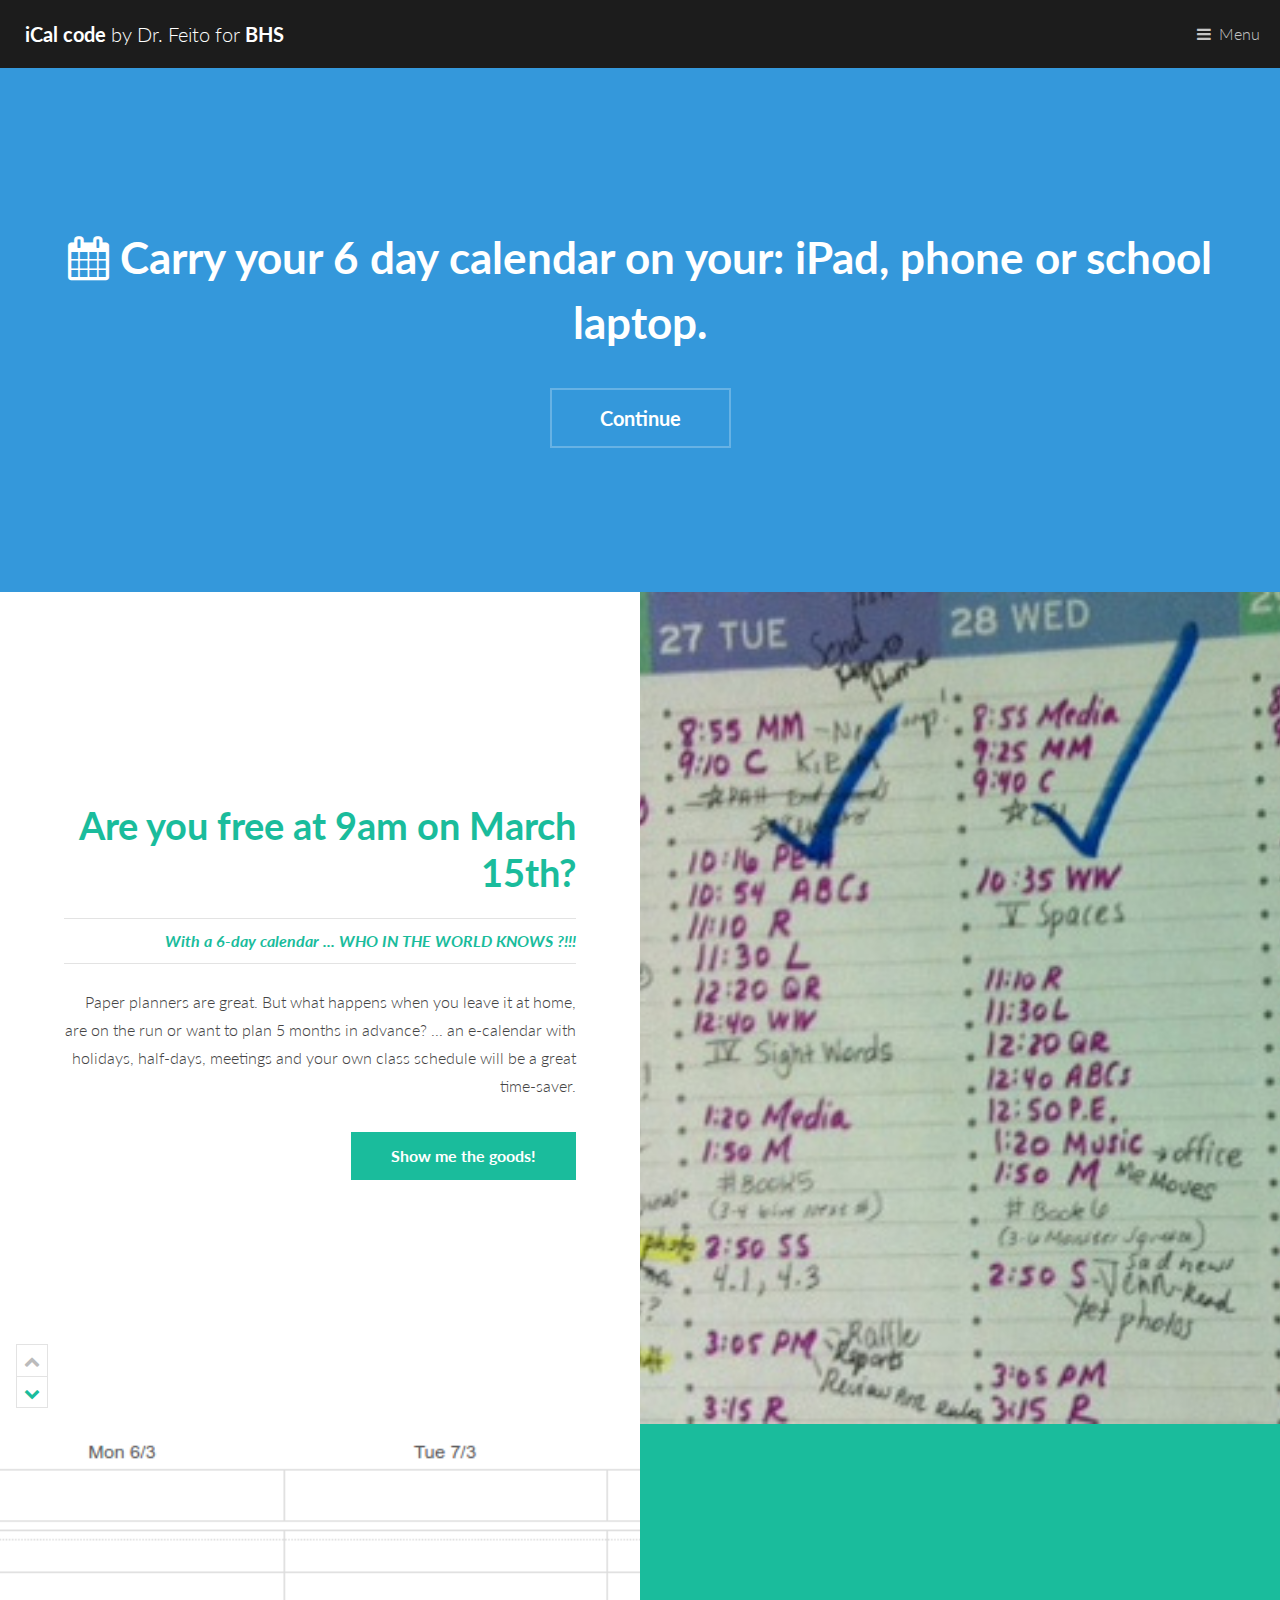
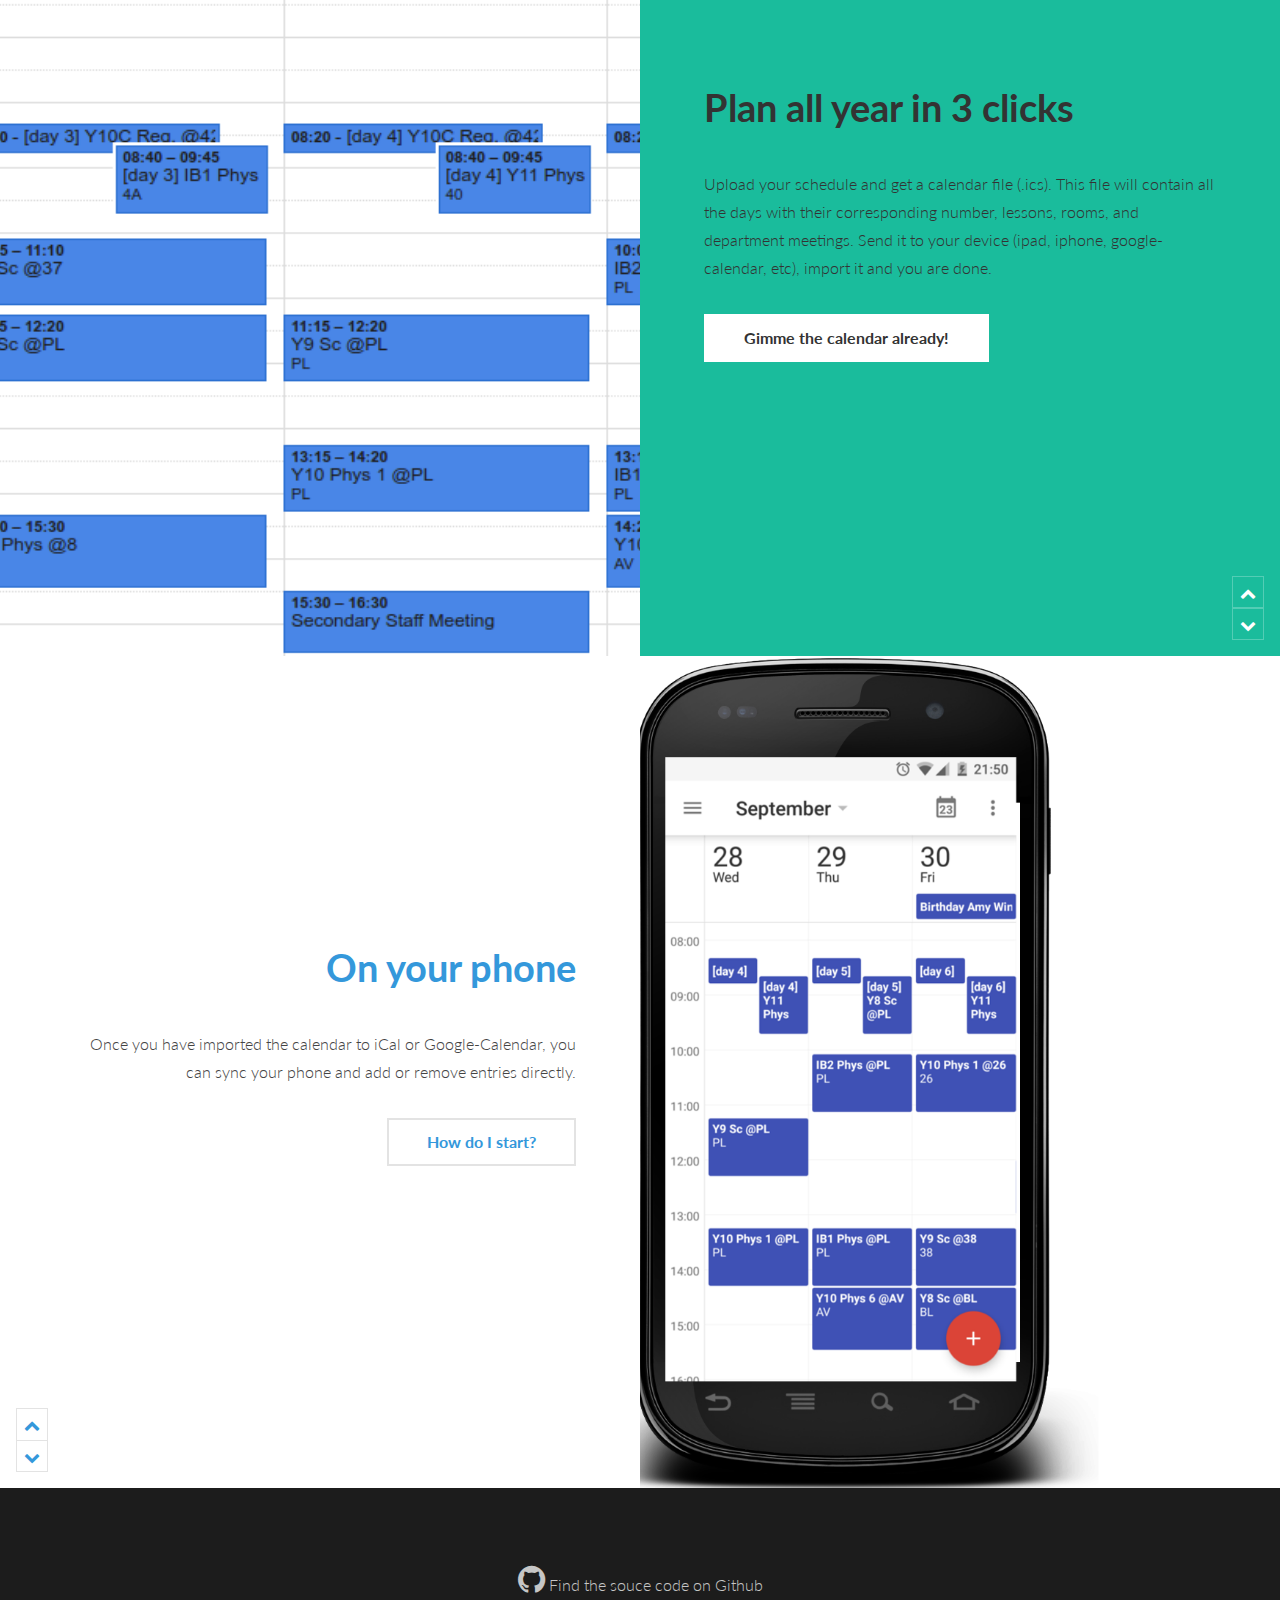
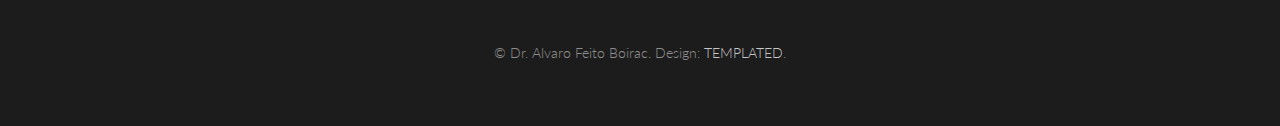
==== commit 32ba4794: "minor copy edit" ====
--- a/index.html
+++ b/index.html
@@ -15,7 +15,7 @@
 
 		<!-- Header -->
 			<header id="header">
-				<a href="index.html" class="logo"><strong>iCal code</strong> by Dr. Feito for <strong>BHS</strong></a>
+				<a href="#" class="logo"><strong>iCal code</strong> by Dr. Feito for <strong>BHS</strong></a>
 				<nav>
 					<a href="#menu">Menu</a>
 				</nav>
@@ -25,9 +25,9 @@
 		<!-- Nav -->
 			<nav id="menu">
 				<ul class="links">
-					<li><a href="/">Home</a></li>
-					<li><a href="/get-started/">Get Calendar</a></li>
-     				<li><a href="/help/">Help</a></li>
+					<li><a href="#">Home</a></li>
+					<li><a href="get-started/">Get Calendar</a></li>
+     				<li><a href="help/">Help</a></li>
 <!-- 					<li><a href="elements.html">Elements</a></li> -->
 				</ul>
 			</nav>
@@ -36,7 +36,7 @@
 			<section id="banner">
 				<div class="inner">
 					<h1>
-						<span class="icon fa-calendar"></span> Carry your 6 day calendar on your:<br /> iPad, Google Calendar or phone.<br />
+						<span class="icon fa-calendar"></span> Carry your 6 day calendar on your:<br /> iPad, phone or school laptop.<br />
 					</h1>
 					<ul class="actions">
 						<li><a href="#one" class="button alt scrolly big">Continue</a></li>
@@ -75,12 +75,12 @@
 				<div class="content">
 					<div class="inner">
 						<header>
-							<h2><a href="getting_started.html" style="color:#333;">Plan all year in 3 clicks</a></h2>
+							<h2><a href="get-started/" style="color:#333;">Plan all year in 3 clicks</a></h2>
 <!-- 							<p class="info">3 days ago by <a href="#">Jane Doe</a></p> -->
 						</header>
 						<p style="color:#333;">Upload your schedule and get a calendar file (.ics).  This file will contain all the days with their corresponding number, lessons, rooms, and department meetings. Send it to your device (ipad, iphone, google-calendar, etc), import it and you are done. </p>
 						<ul class="actions">
-							<li><a href="getting_started.html" class="button"><span style="color:#333;">Gimme the calendar already!</span></a></li>
+							<li><a href="get-started/" class="button"><span style="color:#333;">Gimme the calendar already!</span></a></li>
 						</ul>
 					</div>
 					<div class="postnav">
@@ -98,12 +98,12 @@
 				<div class="content">
 					<div class="inner">
 						<header>
-							<h2><a href="getting_started.html">On your phone</a></h2>
+							<h2>On your phone</h2>
 <!-- 							<p class="info">3 days ago by <a href="#">Jane Doe</a></p> -->
 						</header>
 						<p>Once you have imported the calendar to iCal or Google-Calendar, you can sync your phone and add or remove entries directly.</p>
 						<ul class="actions">
-							<li><a href="getting_started.html" class="button alt">How do I start?</a></li>
+							<li><a href="get-started/" class="button alt">How do I start?</a></li>
 						</ul>
 					</div>
 					<div class="postnav">
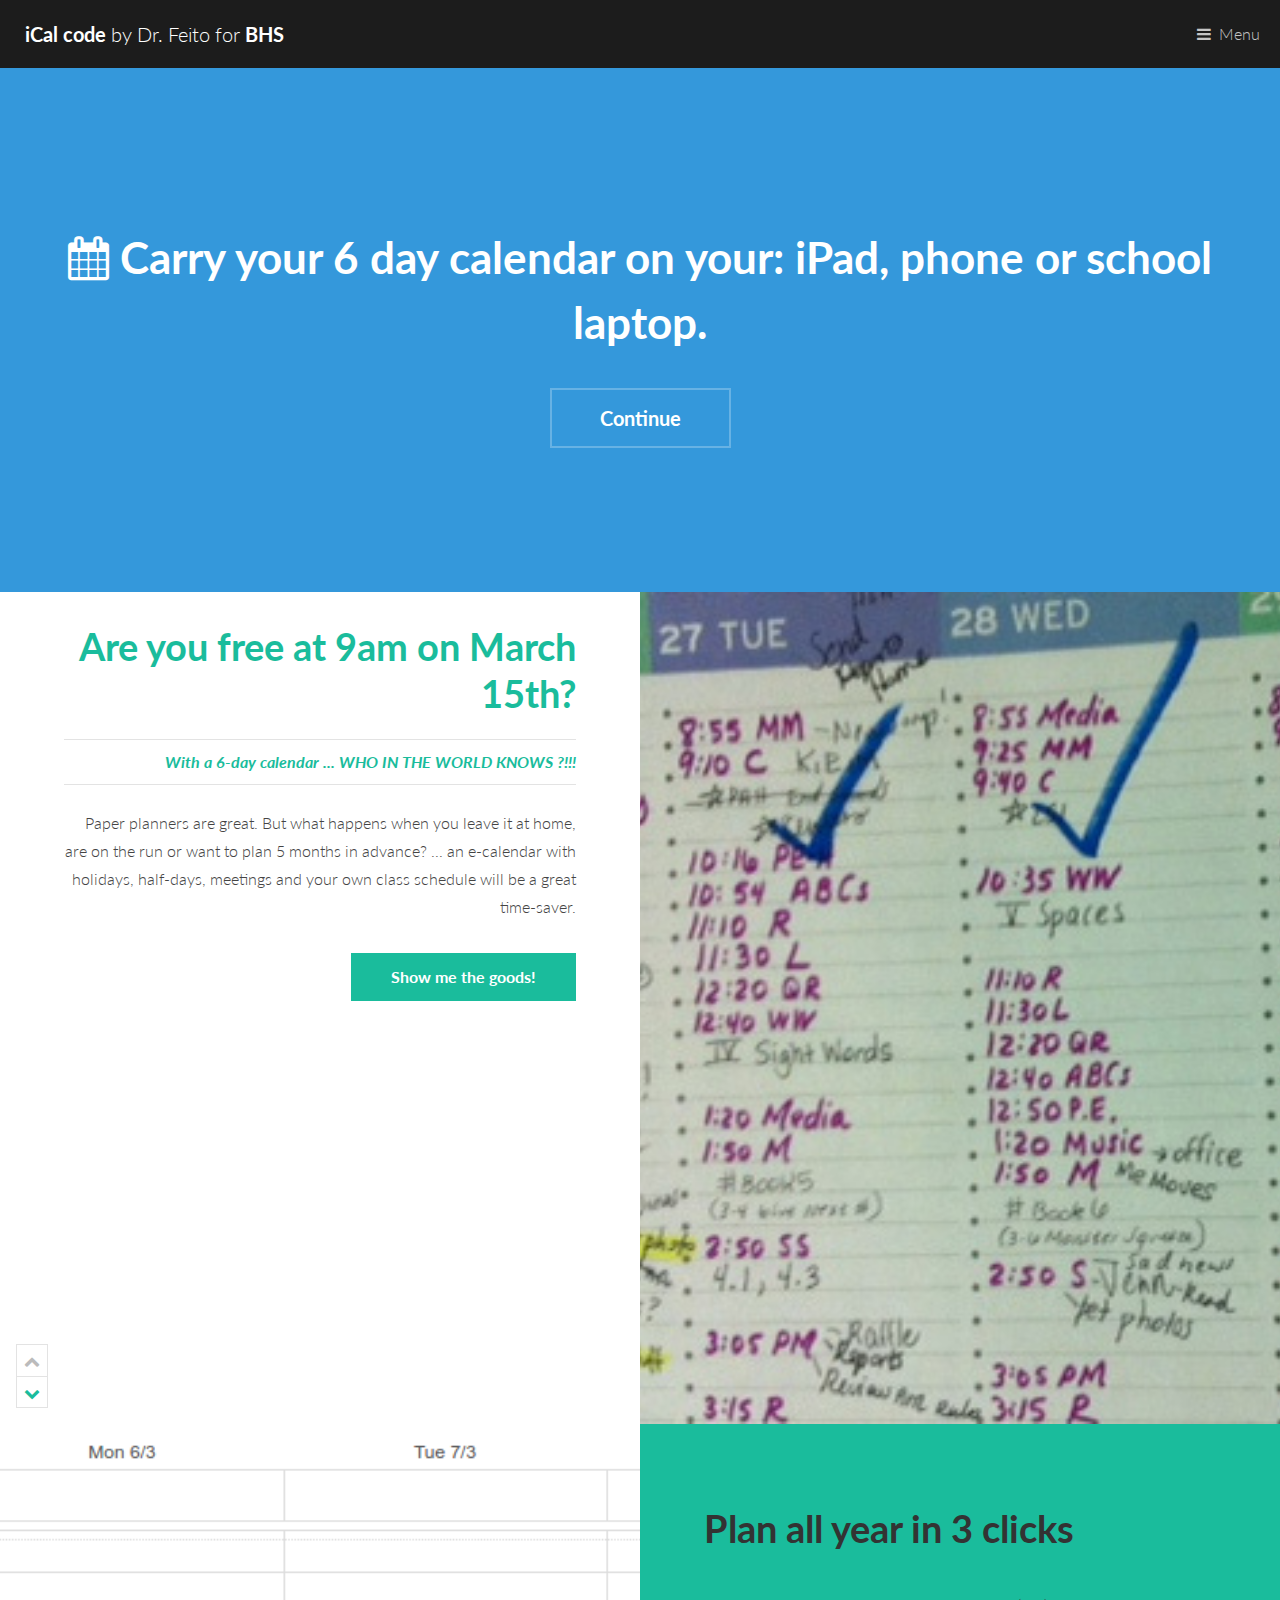
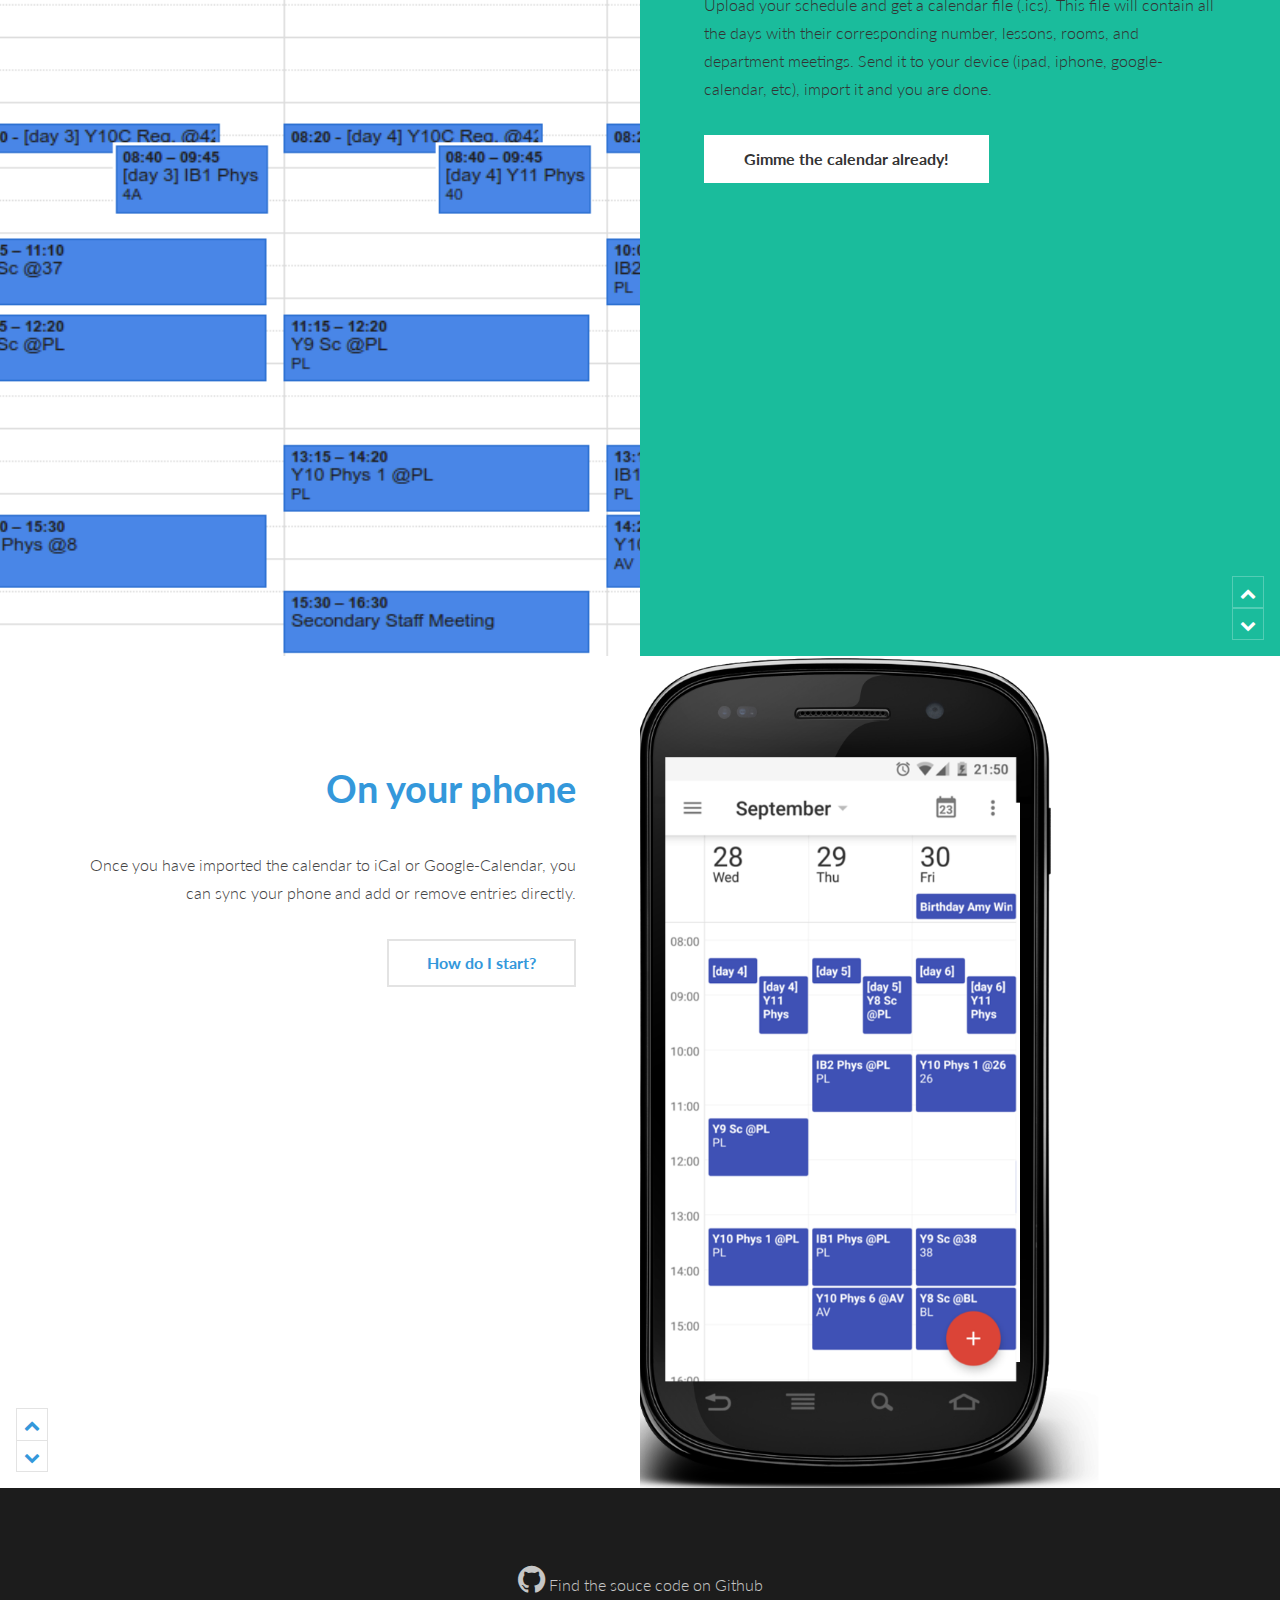
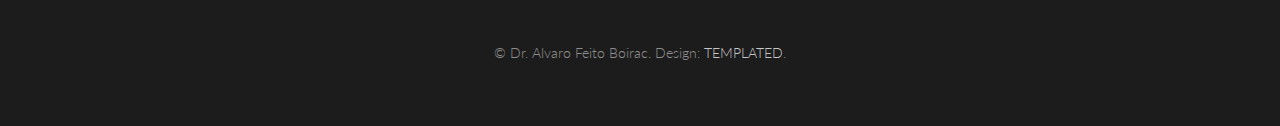
==== commit 60922ce3: "fixed some css issues" ====
--- a/index.html
+++ b/index.html
@@ -49,7 +49,7 @@
 				<div class="image">
 					<img src="images/paper_calendar.jpg" alt="" data-position="25% right" />
 				</div>
-				<div class="content">
+				<div class="content" >
 					<div class="inner">
 						<header>
 							<h2>Are you free at 9am on March 15th?</h2>
@@ -61,8 +61,12 @@
 						</ul>
 					</div>
 					<div class="postnav">
-						<a href="#" class="prev disabled"><span class="icon fa-chevron-up"></span></a>
-						<a href="#two" class="scrolly next"><span class="icon fa-chevron-down"></span></a>
+						<a href="#" class="prev disabled">
+							<span class="icon fa-chevron-up"></span>
+						</a>
+						<a href="#two" class="scrolly next">
+							<span class="icon fa-chevron-down"></span>
+						</a>
 					</div>
 				</div>
 			</article>
--- a/assets/css/main.css
+++ b/assets/css/main.css
@@ -4546,3 +4546,11 @@
 			}
 
 		}
+
+/* fix for text which is too low */
+		@media screen and (min-width: 750px) {
+.post .inner {
+     	margin-top: -70%;
+     	padding-top: -70%;
+		}
+	}
